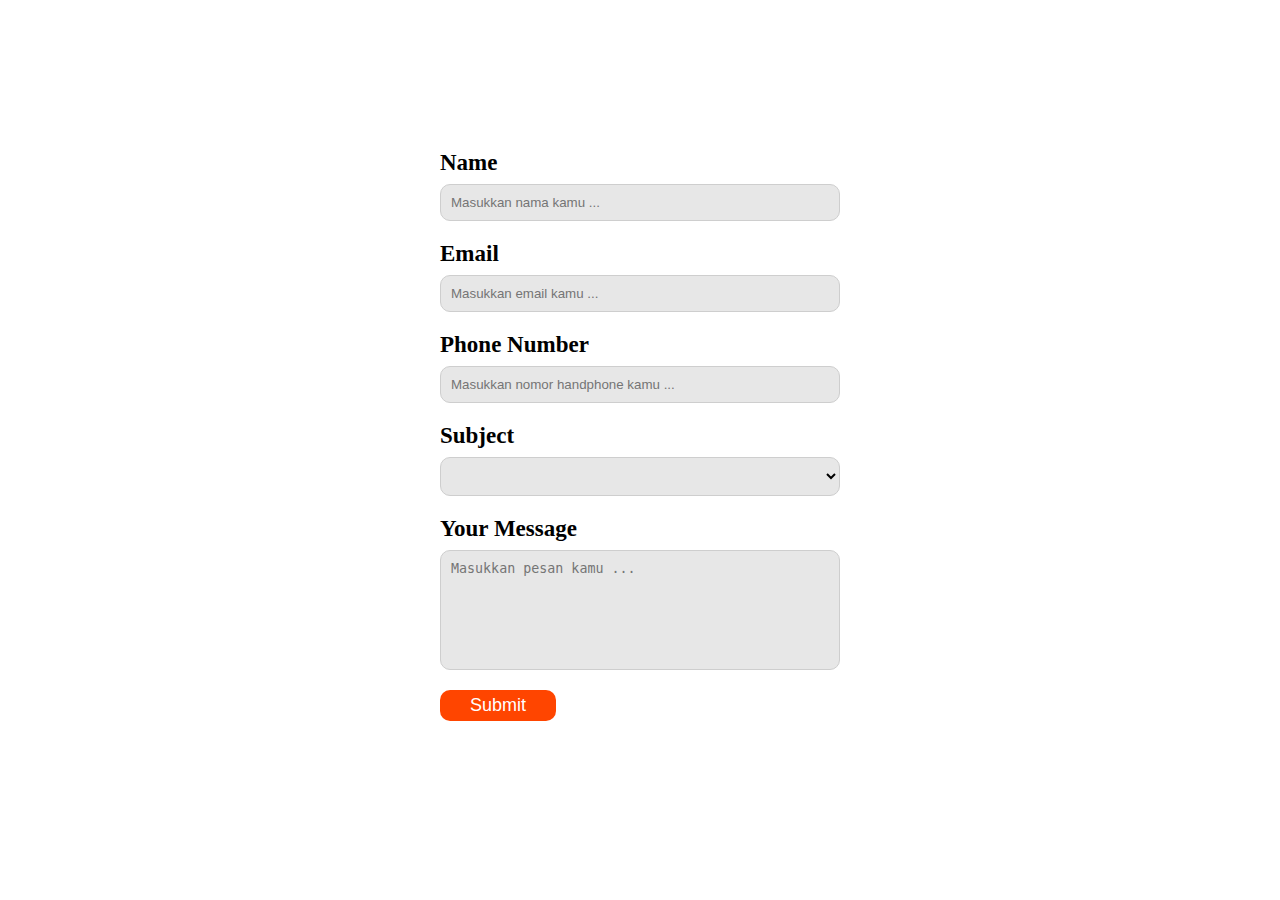
==== index.html @ f42b1547 "Day 2 - Creating Contact Form" ====
<html>

    <head>
        <title>Personal Web - Form</title>
        <link rel="icon" type="image/x-icon" href="assets/favicon.png">
    </head>

    <body>

        <form style="width: 400px; margin: auto; margin-top: 150px;">

            <div style="margin-bottom: 20px;">
                <label for="input-name" style="font-size: 23px; font-weight: 700;">Name</label>
                <input 
                    type="text" 
                    id="input-name" 
                    placeholder="Masukkan nama kamu ..."
                    style="
                        width: 100%; 
                        background-color: rgb(231, 231, 231); 
                        border-radius: 10px;
                        padding: 10px;
                        border: 1px solid rgb(206, 206, 206);
                        margin-top: 8px;
                    ">
            </div>

            <div style="margin-bottom: 20px;">
                <label for="input-email"  style="font-size: 23px; font-weight: 700;">Email</label>
                <input type="email" placeholder="Masukkan email kamu ..." id="input-email" style="
                width: 100%; 
                background-color: rgb(231, 231, 231); 
                border-radius: 10px;
                padding: 10px;
                border: 1px solid rgb(206, 206, 206);
                margin-top: 8px;
            ">
            </div>

            <div style="margin-bottom: 20px;">
                <label for="input-number"  style="font-size: 23px; font-weight: 700;">Phone Number</label>
                <input type="text" placeholder="Masukkan nomor handphone kamu ..." id="input-number" style="
                width: 100%; 
                background-color: rgb(231, 231, 231); 
                border-radius: 10px;
                padding: 10px;
                border: 1px solid rgb(206, 206, 206);
                margin-top: 8px;
            ">
            </div>

            <div style="margin-bottom: 20px;">
                <label for="select-subject" style="font-size: 23px; font-weight: 700;">Subject</label>
                <select id="select-subject" style="
                width: 100%; 
                background-color: rgb(231, 231, 231); 
                border-radius: 10px;
                padding: 10px;
                border: 1px solid rgb(206, 206, 206);
                margin-top: 8px;
            ">
                    <option hidden></option>
                    <option>I'm Hiring</option>
                    <option>Let's Collaboration</option>
                    <option>Let's Talk</option>
                </select>
            </div>

            <div style="margin-bottom: 20px;">
                <label for="input-message" style="font-size: 23px; font-weight: 700;">Your Message</label>
                <textarea placeholder="Masukkan pesan kamu ..." id="input-message" style="
                width: 100%; 
                background-color: rgb(231, 231, 231); 
                border-radius: 10px;
                padding: 10px;
                border: 1px solid rgb(206, 206, 206);
                margin-top: 8px;
                height: 120px;
                resize: none;
            "></textarea>
            </div>

            <button 
                type="submit"
                style="
                    padding: 5px 30px; 
                    background-color: orangered; 
                    border: none; 
                    border-radius: 10px;
                    color: white;
                    font-size: 18px;
                ">
                Submit
            </button>
            
        </form>

    </body>

</html>
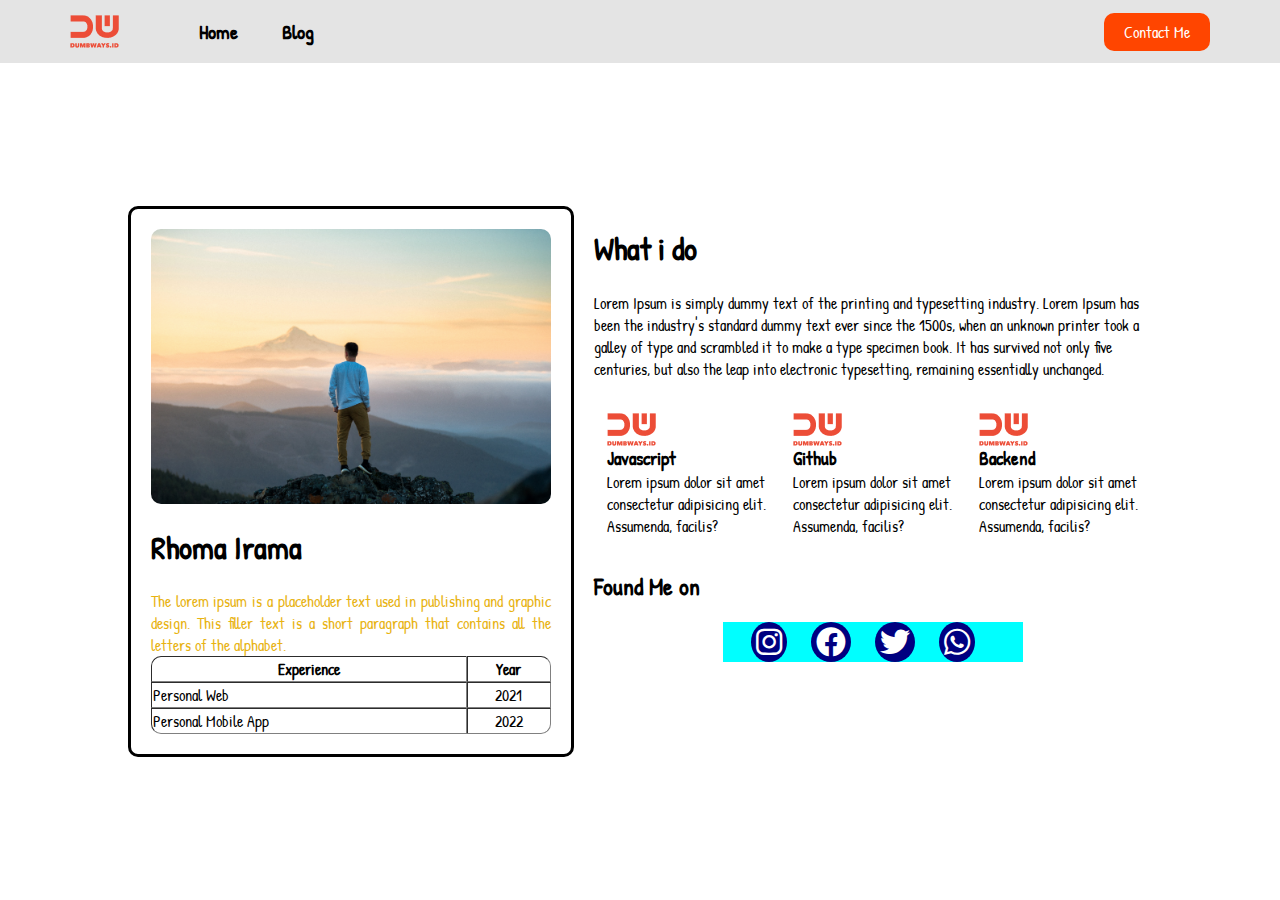
==== commit 19adc3ec: "day 3" ====
--- a/index.html
+++ b/index.html
@@ -1,100 +1,127 @@
 <html>
+<head>
+    <title>Personal Web</title>
+    <link rel="stylesheet" href="style.css">
+    <link rel="stylesheet" href="https://cdnjs.cloudflare.com/ajax/libs/font-awesome/6.0.0/css/all.min.css" integrity="sha512-9usAa10IRO0HhonpyAIVpjrylPvoDwiPUiKdWk5t3PyolY1cOd4DSE0Ga+ri4AuTroPR5aQvXU9xC6qOPnzFeg==" crossorigin="anonymous" referrerpolicy="no-referrer" />
+</head>
+<body>
 
-    <head>
-        <title>Personal Web - Form</title>
-        <link rel="icon" type="image/x-icon" href="assets/favicon.png">
-    </head>
+    <!-- NAVBAR -->
+    <nav>
+        <!-- Left -->
+        <div class="left-side">
+            <img src="assets/logo.png">
 
-    <body>
+            <ul>
+                <li><a href="index.html">Home</a></li>
+                <li><a href="/">Blog</a></li>
+            </ul>
+        </div>
 
-        <form style="width: 400px; margin: auto; margin-top: 150px;">
+        <!-- Right -->
+        <div class="right-side">
+            <a href="contact-me.html">Contact Me</a>
+        </div>
+    </nav>
+    <!-- AKHIR NAVBAR -->
 
-            <div style="margin-bottom: 20px;">
-                <label for="input-name" style="font-size: 23px; font-weight: 700;">Name</label>
-                <input 
-                    type="text" 
-                    id="input-name" 
-                    placeholder="Masukkan nama kamu ..."
-                    style="
-                        width: 100%; 
-                        background-color: rgb(231, 231, 231); 
-                        border-radius: 10px;
-                        padding: 10px;
-                        border: 1px solid rgb(206, 206, 206);
-                        margin-top: 8px;
-                    ">
+    <!-- CONTENT -->
+    <div class="container-main">
+
+        <div class="container-content">
+
+            <div class="left-side">
+                <div
+                style="
+                border: 3px solid black;
+                padding: 20px;
+                width: 400px;
+                border-radius: 10px;
+                "
+            >
+                <img src="assets/image.jpg" style="width: 100%; border-radius: 10px" />
+
+                <h1>Rhoma Irama</h1>
+
+                <p style="color: rgb(232, 179, 19); text-align: justify">
+                The lorem ipsum is a placeholder text used in publishing and graphic
+                design. This filler text is a short paragraph that contains all the
+                letters of the alphabet.
+                </p>
+
+                <table
+                border="1"
+                style="width: 100%; border-style: hidden; border-spacing: 0"
+                >
+                <tr>
+                    <th style="border-top-left-radius: 10px">Experience</th>
+                    <th style="border-top-right-radius: 10px">Year</th>
+                </tr>
+                <tr>
+                    <td>Personal Web</td>
+                    <td style="text-align: center">2021</td>
+                </tr>
+                <tr>
+                    <td style="border-bottom-left-radius: 10px">Personal Mobile App</td>
+                    <td style="text-align: center; border-bottom-right-radius: 10px">
+                    2022
+                    </td>
+                </tr>
+                </table>
+                </div>
             </div>
 
-            <div style="margin-bottom: 20px;">
-                <label for="input-email"  style="font-size: 23px; font-weight: 700;">Email</label>
-                <input type="email" placeholder="Masukkan email kamu ..." id="input-email" style="
-                width: 100%; 
-                background-color: rgb(231, 231, 231); 
-                border-radius: 10px;
-                padding: 10px;
-                border: 1px solid rgb(206, 206, 206);
-                margin-top: 8px;
-            ">
+            <div class="right-side">
+
+                <h1>What i do</h1>
+
+                <p>
+                    Lorem Ipsum is simply dummy text of the printing and typesetting industry. Lorem Ipsum has been the industry's standard dummy text ever since the 1500s, when an unknown printer took a galley of type and scrambled it to make a type specimen book. It has survived not only five centuries, but also the leap into electronic typesetting, remaining essentially unchanged.
+                </p>
+
+                <div class="container-skill">
+
+                    <div>
+                        <img src="assets/logo.png">
+
+                        <h3>Javascript</h3>
+
+                        <p>Lorem ipsum dolor sit amet consectetur adipisicing elit. Assumenda, facilis?</p>
+                    </div>
+                    <div>
+                        <img src="assets/logo.png">
+
+                        <h3>Github</h3>
+
+                        <p>Lorem ipsum dolor sit amet consectetur adipisicing elit. Assumenda, facilis?</p>
+                    </div>
+                    <div>
+                        <img src="assets/logo.png">
+
+                        <h3>Backend</h3>
+
+                        <p>Lorem ipsum dolor sit amet consectetur adipisicing elit. Assumenda, facilis?</p>
+                    </div>
+
+                </div>
+
+                <h2>Found Me on</h2>
+
+                <div class="sosial-media">
+                    <i class="fa-brands fa-instagram"></i>
+                    <i class="fa-brands fa-facebook"></i>
+                    <i class="fa-brands fa-twitter"></i>
+                    <i class="fa-brands fa-whatsapp"></i>
+                </div>
+
+
             </div>
 
-            <div style="margin-bottom: 20px;">
-                <label for="input-number"  style="font-size: 23px; font-weight: 700;">Phone Number</label>
-                <input type="text" placeholder="Masukkan nomor handphone kamu ..." id="input-number" style="
-                width: 100%; 
-                background-color: rgb(231, 231, 231); 
-                border-radius: 10px;
-                padding: 10px;
-                border: 1px solid rgb(206, 206, 206);
-                margin-top: 8px;
-            ">
-            </div>
+        </div>
 
-            <div style="margin-bottom: 20px;">
-                <label for="select-subject" style="font-size: 23px; font-weight: 700;">Subject</label>
-                <select id="select-subject" style="
-                width: 100%; 
-                background-color: rgb(231, 231, 231); 
-                border-radius: 10px;
-                padding: 10px;
-                border: 1px solid rgb(206, 206, 206);
-                margin-top: 8px;
-            ">
-                    <option hidden></option>
-                    <option>I'm Hiring</option>
-                    <option>Let's Collaboration</option>
-                    <option>Let's Talk</option>
-                </select>
-            </div>
+    </div>
+    <!-- AKHIR CONTENT -->
 
-            <div style="margin-bottom: 20px;">
-                <label for="input-message" style="font-size: 23px; font-weight: 700;">Your Message</label>
-                <textarea placeholder="Masukkan pesan kamu ..." id="input-message" style="
-                width: 100%; 
-                background-color: rgb(231, 231, 231); 
-                border-radius: 10px;
-                padding: 10px;
-                border: 1px solid rgb(206, 206, 206);
-                margin-top: 8px;
-                height: 120px;
-                resize: none;
-            "></textarea>
-            </div>
 
-            <button 
-                type="submit"
-                style="
-                    padding: 5px 30px; 
-                    background-color: orangered; 
-                    border: none; 
-                    border-radius: 10px;
-                    color: white;
-                    font-size: 18px;
-                ">
-                Submit
-            </button>
-            
-        </form>
-
-    </body>
-
+</body>
 </html>--- a/style.css
+++ b/style.css
@@ -0,0 +1,106 @@
+@import url('https://fonts.googleapis.com/css2?family=Patrick+Hand&display=swap');
+
+body {
+    margin: 0;
+    font-family: 'Patrick Hand', cursive;
+}
+
+nav ul {
+    list-style-type: none;
+}
+
+nav ul li {
+    display: inline;
+    margin-left: 40px;
+
+}
+
+nav ul li a {
+    color: #000;
+    text-decoration: none;
+    font-size: 20px;
+    font-weight: 600;
+}
+
+nav {
+    display: flex;
+    background-color: rgb(228, 228, 228);
+    height: 7vh;
+}
+
+nav div {
+    display: flex;
+    padding-left: 70px;
+    padding-right: 70px;
+    align-items: center;
+}
+
+nav .left-side {
+    flex: 50%;
+}
+
+nav .right-side {
+    flex: 50%;
+    justify-content: flex-end;
+    align-items:center;
+}
+
+nav .right-side a {
+    background-color: orangered;
+    color: #fff;
+    text-decoration: none;
+    padding: 8px 20px;
+    border-radius: 10px;
+}
+
+.container-main {
+    display: flex;
+    height: 93vh;
+    align-items: center;
+    justify-content: center;
+}
+
+.container-content {
+    display: flex;
+    width: 80%;
+}
+
+.container-content .left-side {
+    flex: 35%;
+}
+
+.container-content .right-side {
+    flex: 65%;
+    padding-left: 20px;
+}
+
+.container-content .right-side .container-skill {
+    display: flex;
+    margin-top: 20px;
+}
+
+.container-content .right-side .container-skill div {
+    padding: 10px;
+    margin: 3px;
+    flex: 1;
+}
+
+.container-content .right-side .container-skill h3,p {
+    margin: 0;
+}
+
+.container-content .right-side .sosial-media {
+    width: 300px;
+    background-color: aqua;
+    margin: auto;
+    text-align: center;
+}
+
+.container-content .right-side .sosial-media i {
+    font-size: 30px;
+    margin-right: 20px;
+    color: white;
+    background-color: navy;
+    padding: 5px;
+    border-radius: 50%;
+}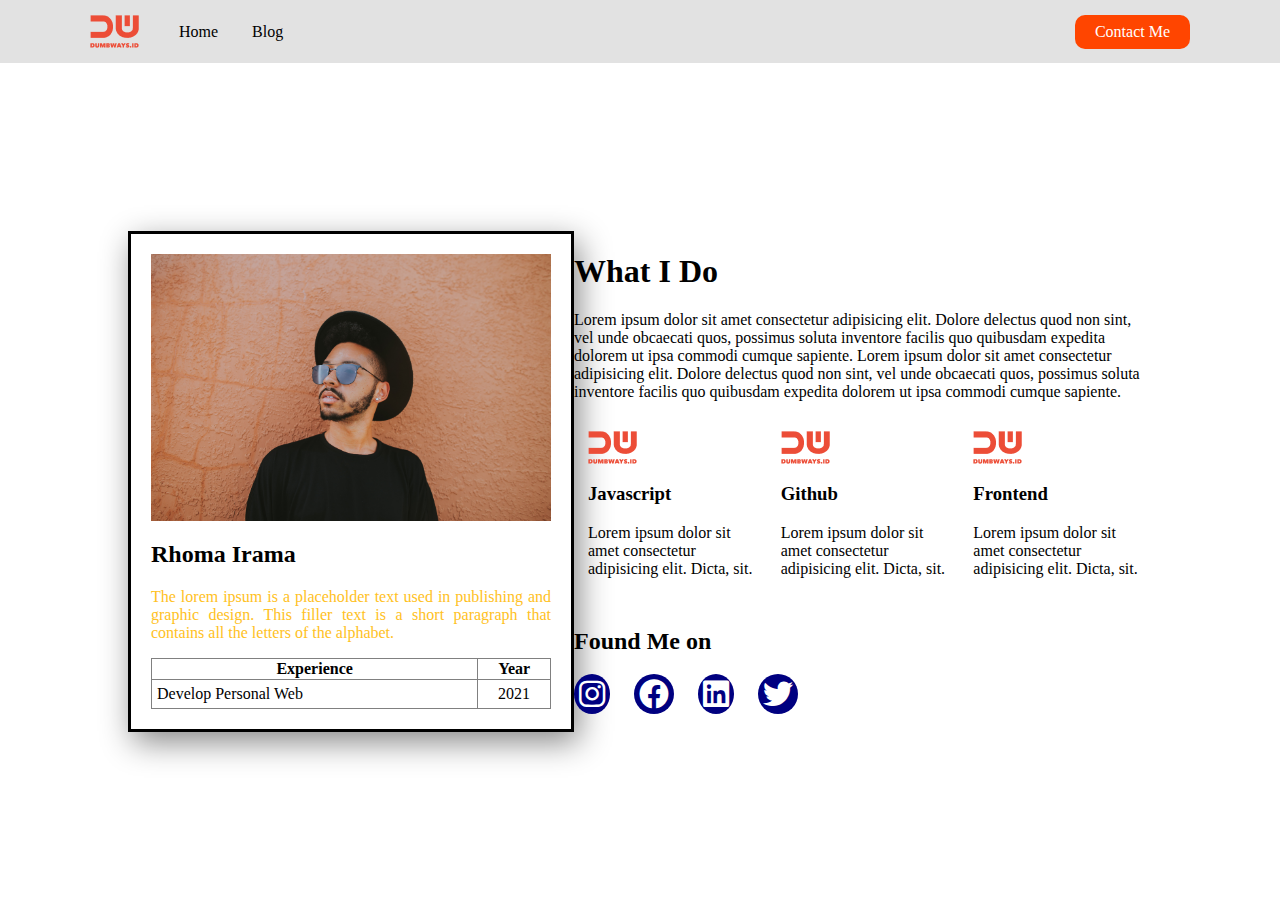
==== commit 28764394: "Day 3" ====
--- a/index.html
+++ b/index.html
@@ -1,127 +1,101 @@
 <html>
-<head>
-    <title>Personal Web</title>
-    <link rel="stylesheet" href="style.css">
-    <link rel="stylesheet" href="https://cdnjs.cloudflare.com/ajax/libs/font-awesome/6.0.0/css/all.min.css" integrity="sha512-9usAa10IRO0HhonpyAIVpjrylPvoDwiPUiKdWk5t3PyolY1cOd4DSE0Ga+ri4AuTroPR5aQvXU9xC6qOPnzFeg==" crossorigin="anonymous" referrerpolicy="no-referrer" />
-</head>
-<body>
+    <head>
+        <title>Personal Web</title>
+        <link rel="stylesheet" href="style.css">
+        <link rel="stylesheet" href="https://cdnjs.cloudflare.com/ajax/libs/font-awesome/6.0.0/css/all.min.css" integrity="sha512-9usAa10IRO0HhonpyAIVpjrylPvoDwiPUiKdWk5t3PyolY1cOd4DSE0Ga+ri4AuTroPR5aQvXU9xC6qOPnzFeg==" crossorigin="anonymous" referrerpolicy="no-referrer" />
+    </head>
+    <body>
 
-    <!-- NAVBAR -->
-    <nav>
-        <!-- Left -->
-        <div class="left-side">
-            <img src="assets/logo.png">
-
-            <ul>
-                <li><a href="index.html">Home</a></li>
-                <li><a href="/">Blog</a></li>
-            </ul>
-        </div>
-
-        <!-- Right -->
-        <div class="right-side">
-            <a href="contact-me.html">Contact Me</a>
-        </div>
-    </nav>
-    <!-- AKHIR NAVBAR -->
-
-    <!-- CONTENT -->
-    <div class="container-main">
-
-        <div class="container-content">
+        <nav>
 
             <div class="left-side">
-                <div
-                style="
-                border: 3px solid black;
-                padding: 20px;
-                width: 400px;
-                border-radius: 10px;
-                "
-            >
-                <img src="assets/image.jpg" style="width: 100%; border-radius: 10px" />
+                <img src="assets/logo.png">
 
-                <h1>Rhoma Irama</h1>
+                <ul>
+                    <li><a href="index.html">Home</a></li>
+                    <li><a href="#">Blog</a></li>
+                </ul>
+            </div>
 
-                <p style="color: rgb(232, 179, 19); text-align: justify">
-                The lorem ipsum is a placeholder text used in publishing and graphic
-                design. This filler text is a short paragraph that contains all the
-                letters of the alphabet.
-                </p>
+            <div class="right-side">
+                <a href="contact.html">Contact Me</a>
+            </div>
 
-                <table
-                border="1"
-                style="width: 100%; border-style: hidden; border-spacing: 0"
-                >
-                <tr>
-                    <th style="border-top-left-radius: 10px">Experience</th>
-                    <th style="border-top-right-radius: 10px">Year</th>
-                </tr>
-                <tr>
-                    <td>Personal Web</td>
-                    <td style="text-align: center">2021</td>
-                </tr>
-                <tr>
-                    <td style="border-bottom-left-radius: 10px">Personal Mobile App</td>
-                    <td style="text-align: center; border-bottom-right-radius: 10px">
-                    2022
-                    </td>
-                </tr>
-                </table>
+        </nav>
+
+        <div class="container-main">
+
+            <div class="container-content">
+                <div class="left-side">
+                    <div style="
+                    border: black 3px solid; 
+                    padding: 20px; 
+                    width: 400px; 
+                    box-shadow: 5px 10px 30px #888888;">
+
+                    <img src="assets/image.jpg" style="width: 100%;" />
+                    
+                    <h2>Rhoma Irama</h2>
+
+                    <p style="color: rgb(255, 193, 35); text-align: justify">
+                    The lorem ipsum is a placeholder text used in publishing and graphic design. This filler text is a short paragraph that contains all the letters of the alphabet.
+                    </p>
+
+                    <table border="1" style="width: 100%; border-collapse: collapse;">
+                        <tr>
+                            <th>Experience</th>
+                            <th>Year</th>
+                        </tr>
+                        <tr>
+                            <td style="padding: 5px;">Develop Personal Web</td>
+                            <td style="text-align: center;">2021</td>
+                        </tr>
+                    </table>
+
+                    </div>
+                </div>
+                <div class="right-side">
+
+                    <h1>What I Do</h1>
+
+                    <p>
+                        Lorem ipsum dolor sit amet consectetur adipisicing elit. Dolore delectus quod non sint, vel unde obcaecati quos, possimus soluta inventore facilis quo quibusdam expedita dolorem ut ipsa commodi cumque sapiente.
+                        Lorem ipsum dolor sit amet consectetur adipisicing elit. Dolore delectus quod non sint, vel unde obcaecati quos, possimus soluta inventore facilis quo quibusdam expedita dolorem ut ipsa commodi cumque sapiente.
+                    </p>
+
+
+                    <div class="container-skill">
+                        <div>
+                            <img src="assets/logo.png" alt="">
+                            <h3>Javascript</h3>
+                            <p>Lorem ipsum dolor sit amet consectetur adipisicing elit. Dicta, sit.</p>
+                        </div>
+                        <div>
+                            <img src="assets/logo.png" alt="">
+                            <h3>Github</h3>
+                            <p>Lorem ipsum dolor sit amet consectetur adipisicing elit. Dicta, sit.</p>
+                        </div>
+                        <div>
+                            <img src="assets/logo.png" alt="">
+                            <h3>Frontend</h3>
+                            <p>Lorem ipsum dolor sit amet consectetur adipisicing elit. Dicta, sit.</p>
+                        </div>
+                    </div>
+
+                    <h2>Found Me on</h2>
+
+                    <div class="social-media">
+                        <i class="fa-brands fa-instagram"></i>
+                        <i class="fa-brands fa-facebook"></i>
+                        <i class="fa-brands fa-linkedin"></i>
+                        <i class="fa-brands fa-twitter"></i>
+                    </div>
+
                 </div>
             </div>
 
-            <div class="right-side">
-
-                <h1>What i do</h1>
-
-                <p>
-                    Lorem Ipsum is simply dummy text of the printing and typesetting industry. Lorem Ipsum has been the industry's standard dummy text ever since the 1500s, when an unknown printer took a galley of type and scrambled it to make a type specimen book. It has survived not only five centuries, but also the leap into electronic typesetting, remaining essentially unchanged.
-                </p>
-
-                <div class="container-skill">
-
-                    <div>
-                        <img src="assets/logo.png">
-
-                        <h3>Javascript</h3>
-
-                        <p>Lorem ipsum dolor sit amet consectetur adipisicing elit. Assumenda, facilis?</p>
-                    </div>
-                    <div>
-                        <img src="assets/logo.png">
-
-                        <h3>Github</h3>
-
-                        <p>Lorem ipsum dolor sit amet consectetur adipisicing elit. Assumenda, facilis?</p>
-                    </div>
-                    <div>
-                        <img src="assets/logo.png">
-
-                        <h3>Backend</h3>
-
-                        <p>Lorem ipsum dolor sit amet consectetur adipisicing elit. Assumenda, facilis?</p>
-                    </div>
-
-                </div>
-
-                <h2>Found Me on</h2>
-
-                <div class="sosial-media">
-                    <i class="fa-brands fa-instagram"></i>
-                    <i class="fa-brands fa-facebook"></i>
-                    <i class="fa-brands fa-twitter"></i>
-                    <i class="fa-brands fa-whatsapp"></i>
-                </div>
-
-
-            </div>
 
         </div>
-
-    </div>
-    <!-- AKHIR CONTENT -->
-
-
-</body>
+        
+    </body>
 </html>--- a/style.css
+++ b/style.css
@@ -1,8 +1,5 @@
-@import url('https://fonts.googleapis.com/css2?family=Patrick+Hand&display=swap');
-
 body {
     margin: 0;
-    font-family: 'Patrick Hand', cursive;
 }
 
 nav ul {
@@ -11,43 +8,40 @@
 
 nav ul li {
     display: inline;
-    margin-left: 40px;
-
+    margin-right: 30px;
 }
 
 nav ul li a {
-    color: #000;
+    color: black;
     text-decoration: none;
-    font-size: 20px;
-    font-weight: 600;
 }
 
 nav {
     display: flex;
-    background-color: rgb(228, 228, 228);
+    background-color: rgb(226, 226, 226);
+    padding-left: 90px;
+    padding-right: 90px;
     height: 7vh;
 }
 
 nav div {
     display: flex;
-    padding-left: 70px;
-    padding-right: 70px;
-    align-items: center;
 }
 
 nav .left-side {
     flex: 50%;
+    align-items: center;
 }
 
 nav .right-side {
     flex: 50%;
-    justify-content: flex-end;
-    align-items:center;
+    justify-content: flex-end; 
+    align-items: center;
 }
 
 nav .right-side a {
     background-color: orangered;
-    color: #fff;
+    color: white;
     text-decoration: none;
     padding: 8px 20px;
     border-radius: 10px;
@@ -61,46 +55,33 @@
 }
 
 .container-content {
+    width: 80%;
     display: flex;
-    width: 80%;
 }
 
 .container-content .left-side {
-    flex: 35%;
+    flex: 40%;
 }
 
 .container-content .right-side {
-    flex: 65%;
-    padding-left: 20px;
+    flex: 60%;
 }
 
-.container-content .right-side .container-skill {
+.container-skill {
     display: flex;
-    margin-top: 20px;
 }
 
-.container-content .right-side .container-skill div {
+.container-skill div {
     padding: 10px;
-    margin: 3px;
+    margin: 4px;
     flex: 1;
 }
 
-.container-content .right-side .container-skill h3,p {
-    margin: 0;
-}
-
-.container-content .right-side .sosial-media {
-    width: 300px;
-    background-color: aqua;
-    margin: auto;
-    text-align: center;
-}
-
-.container-content .right-side .sosial-media i {
+.social-media i {
     font-size: 30px;
     margin-right: 20px;
+    background-color: navy;
     color: white;
-    background-color: navy;
-    padding: 5px;
     border-radius: 50%;
+   padding: 5px;
 }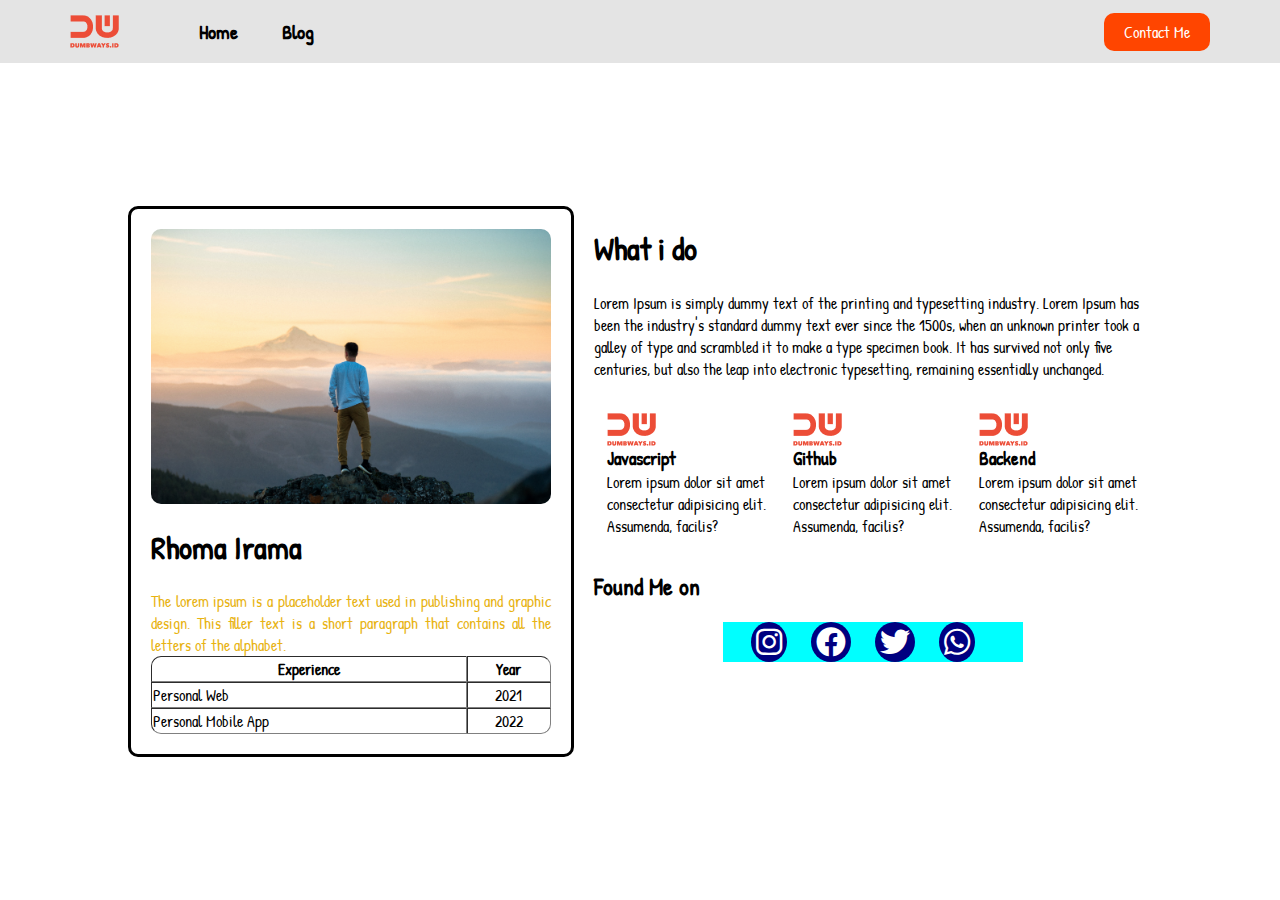
==== commit ab54d83d: "Day 4" ====
--- a/index.html
+++ b/index.html
@@ -1,101 +1,127 @@
 <html>
-    <head>
-        <title>Personal Web</title>
-        <link rel="stylesheet" href="style.css">
-        <link rel="stylesheet" href="https://cdnjs.cloudflare.com/ajax/libs/font-awesome/6.0.0/css/all.min.css" integrity="sha512-9usAa10IRO0HhonpyAIVpjrylPvoDwiPUiKdWk5t3PyolY1cOd4DSE0Ga+ri4AuTroPR5aQvXU9xC6qOPnzFeg==" crossorigin="anonymous" referrerpolicy="no-referrer" />
-    </head>
-    <body>
+<head>
+    <title>Personal Web</title>
+    <link rel="stylesheet" href="style.css">
+    <link rel="stylesheet" href="https://cdnjs.cloudflare.com/ajax/libs/font-awesome/6.0.0/css/all.min.css" integrity="sha512-9usAa10IRO0HhonpyAIVpjrylPvoDwiPUiKdWk5t3PyolY1cOd4DSE0Ga+ri4AuTroPR5aQvXU9xC6qOPnzFeg==" crossorigin="anonymous" referrerpolicy="no-referrer" />
+</head>
+<body>
 
-        <nav>
+    <!-- NAVBAR -->
+    <nav>
+        <!-- Left -->
+        <div class="left-side">
+            <img src="assets/logo.png">
+
+            <ul>
+                <li><a href="index.html">Home</a></li>
+                <li><a href="/">Blog</a></li>
+            </ul>
+        </div>
+
+        <!-- Right -->
+        <div class="right-side">
+            <a href="contact-me.html">Contact Me</a>
+        </div>
+    </nav>
+    <!-- AKHIR NAVBAR -->
+
+    <!-- CONTENT -->
+    <div class="container-main">
+
+        <div class="container-content">
 
             <div class="left-side">
-                <img src="assets/logo.png">
+                <div
+                style="
+                border: 3px solid black;
+                padding: 20px;
+                width: 400px;
+                border-radius: 10px;
+                "
+            >
+                <img src="assets/image.jpg" style="width: 100%; border-radius: 10px" />
 
-                <ul>
-                    <li><a href="index.html">Home</a></li>
-                    <li><a href="#">Blog</a></li>
-                </ul>
+                <h1>Rhoma Irama</h1>
+
+                <p style="color: rgb(232, 179, 19); text-align: justify">
+                The lorem ipsum is a placeholder text used in publishing and graphic
+                design. This filler text is a short paragraph that contains all the
+                letters of the alphabet.
+                </p>
+
+                <table
+                border="1"
+                style="width: 100%; border-style: hidden; border-spacing: 0"
+                >
+                <tr>
+                    <th style="border-top-left-radius: 10px">Experience</th>
+                    <th style="border-top-right-radius: 10px">Year</th>
+                </tr>
+                <tr>
+                    <td>Personal Web</td>
+                    <td style="text-align: center">2021</td>
+                </tr>
+                <tr>
+                    <td style="border-bottom-left-radius: 10px">Personal Mobile App</td>
+                    <td style="text-align: center; border-bottom-right-radius: 10px">
+                    2022
+                    </td>
+                </tr>
+                </table>
+                </div>
             </div>
 
             <div class="right-side">
-                <a href="contact.html">Contact Me</a>
-            </div>
 
-        </nav>
+                <h1>What i do</h1>
 
-        <div class="container-main">
+                <p>
+                    Lorem Ipsum is simply dummy text of the printing and typesetting industry. Lorem Ipsum has been the industry's standard dummy text ever since the 1500s, when an unknown printer took a galley of type and scrambled it to make a type specimen book. It has survived not only five centuries, but also the leap into electronic typesetting, remaining essentially unchanged.
+                </p>
 
-            <div class="container-content">
-                <div class="left-side">
-                    <div style="
-                    border: black 3px solid; 
-                    padding: 20px; 
-                    width: 400px; 
-                    box-shadow: 5px 10px 30px #888888;">
+                <div class="container-skill">
 
-                    <img src="assets/image.jpg" style="width: 100%;" />
-                    
-                    <h2>Rhoma Irama</h2>
+                    <div>
+                        <img src="assets/logo.png">
 
-                    <p style="color: rgb(255, 193, 35); text-align: justify">
-                    The lorem ipsum is a placeholder text used in publishing and graphic design. This filler text is a short paragraph that contains all the letters of the alphabet.
-                    </p>
+                        <h3>Javascript</h3>
 
-                    <table border="1" style="width: 100%; border-collapse: collapse;">
-                        <tr>
-                            <th>Experience</th>
-                            <th>Year</th>
-                        </tr>
-                        <tr>
-                            <td style="padding: 5px;">Develop Personal Web</td>
-                            <td style="text-align: center;">2021</td>
-                        </tr>
-                    </table>
+                        <p>Lorem ipsum dolor sit amet consectetur adipisicing elit. Assumenda, facilis?</p>
+                    </div>
+                    <div>
+                        <img src="assets/logo.png">
 
+                        <h3>Github</h3>
+
+                        <p>Lorem ipsum dolor sit amet consectetur adipisicing elit. Assumenda, facilis?</p>
                     </div>
-                </div>
-                <div class="right-side">
+                    <div>
+                        <img src="assets/logo.png">
 
-                    <h1>What I Do</h1>
+                        <h3>Backend</h3>
 
-                    <p>
-                        Lorem ipsum dolor sit amet consectetur adipisicing elit. Dolore delectus quod non sint, vel unde obcaecati quos, possimus soluta inventore facilis quo quibusdam expedita dolorem ut ipsa commodi cumque sapiente.
-                        Lorem ipsum dolor sit amet consectetur adipisicing elit. Dolore delectus quod non sint, vel unde obcaecati quos, possimus soluta inventore facilis quo quibusdam expedita dolorem ut ipsa commodi cumque sapiente.
-                    </p>
-
-
-                    <div class="container-skill">
-                        <div>
-                            <img src="assets/logo.png" alt="">
-                            <h3>Javascript</h3>
-                            <p>Lorem ipsum dolor sit amet consectetur adipisicing elit. Dicta, sit.</p>
-                        </div>
-                        <div>
-                            <img src="assets/logo.png" alt="">
-                            <h3>Github</h3>
-                            <p>Lorem ipsum dolor sit amet consectetur adipisicing elit. Dicta, sit.</p>
-                        </div>
-                        <div>
-                            <img src="assets/logo.png" alt="">
-                            <h3>Frontend</h3>
-                            <p>Lorem ipsum dolor sit amet consectetur adipisicing elit. Dicta, sit.</p>
-                        </div>
-                    </div>
-
-                    <h2>Found Me on</h2>
-
-                    <div class="social-media">
-                        <i class="fa-brands fa-instagram"></i>
-                        <i class="fa-brands fa-facebook"></i>
-                        <i class="fa-brands fa-linkedin"></i>
-                        <i class="fa-brands fa-twitter"></i>
+                        <p>Lorem ipsum dolor sit amet consectetur adipisicing elit. Assumenda, facilis?</p>
                     </div>
 
                 </div>
+
+                <h2>Found Me on</h2>
+
+                <div class="sosial-media">
+                    <i class="fa-brands fa-instagram"></i>
+                    <i class="fa-brands fa-facebook"></i>
+                    <i class="fa-brands fa-twitter"></i>
+                    <i class="fa-brands fa-whatsapp"></i>
+                </div>
+
+
             </div>
 
+        </div>
 
-        </div>
-        
-    </body>
+    </div>
+    <!-- AKHIR CONTENT -->
+
+
+</body>
 </html>--- a/style.css
+++ b/style.css
@@ -1,5 +1,8 @@
+@import url('https://fonts.googleapis.com/css2?family=Patrick+Hand&display=swap');
+
 body {
     margin: 0;
+    font-family: 'Patrick Hand', cursive;
 }
 
 nav ul {
@@ -8,40 +11,43 @@
 
 nav ul li {
     display: inline;
-    margin-right: 30px;
+    margin-left: 40px;
+
 }
 
 nav ul li a {
-    color: black;
+    color: #000;
     text-decoration: none;
+    font-size: 20px;
+    font-weight: 600;
 }
 
 nav {
     display: flex;
-    background-color: rgb(226, 226, 226);
-    padding-left: 90px;
-    padding-right: 90px;
+    background-color: rgb(228, 228, 228);
     height: 7vh;
 }
 
 nav div {
     display: flex;
+    padding-left: 70px;
+    padding-right: 70px;
+    align-items: center;
 }
 
 nav .left-side {
     flex: 50%;
-    align-items: center;
 }
 
 nav .right-side {
     flex: 50%;
-    justify-content: flex-end; 
-    align-items: center;
+    justify-content: flex-end;
+    align-items:center;
 }
 
 nav .right-side a {
     background-color: orangered;
-    color: white;
+    color: #fff;
     text-decoration: none;
     padding: 8px 20px;
     border-radius: 10px;
@@ -55,33 +61,50 @@
 }
 
 .container-content {
+    display: flex;
     width: 80%;
-    display: flex;
 }
 
 .container-content .left-side {
-    flex: 40%;
+    flex: 35%;
 }
 
 .container-content .right-side {
-    flex: 60%;
+    flex: 65%;
+    padding-left: 20px;
 }
 
-.container-skill {
+.container-content .right-side .container-skill {
     display: flex;
+    margin-top: 20px;
 }
 
-.container-skill div {
+.container-content .right-side .container-skill div {
     padding: 10px;
-    margin: 4px;
+    margin: 3px;
     flex: 1;
 }
 
-.social-media i {
+.container-content .right-side .container-skill h3,p {
+    margin: 0;
+}
+
+.container-content .right-side .sosial-media {
+    width: 300px;
+    background-color: aqua;
+    margin: auto;
+    text-align: center;
+}
+
+.container-content .right-side .sosial-media i {
     font-size: 30px;
     margin-right: 20px;
+    color: white;
     background-color: navy;
-    color: white;
+    padding: 5px;
     border-radius: 50%;
-   padding: 5px;
+}
+
+#input-email {
+    border: 5px solid gold;
 }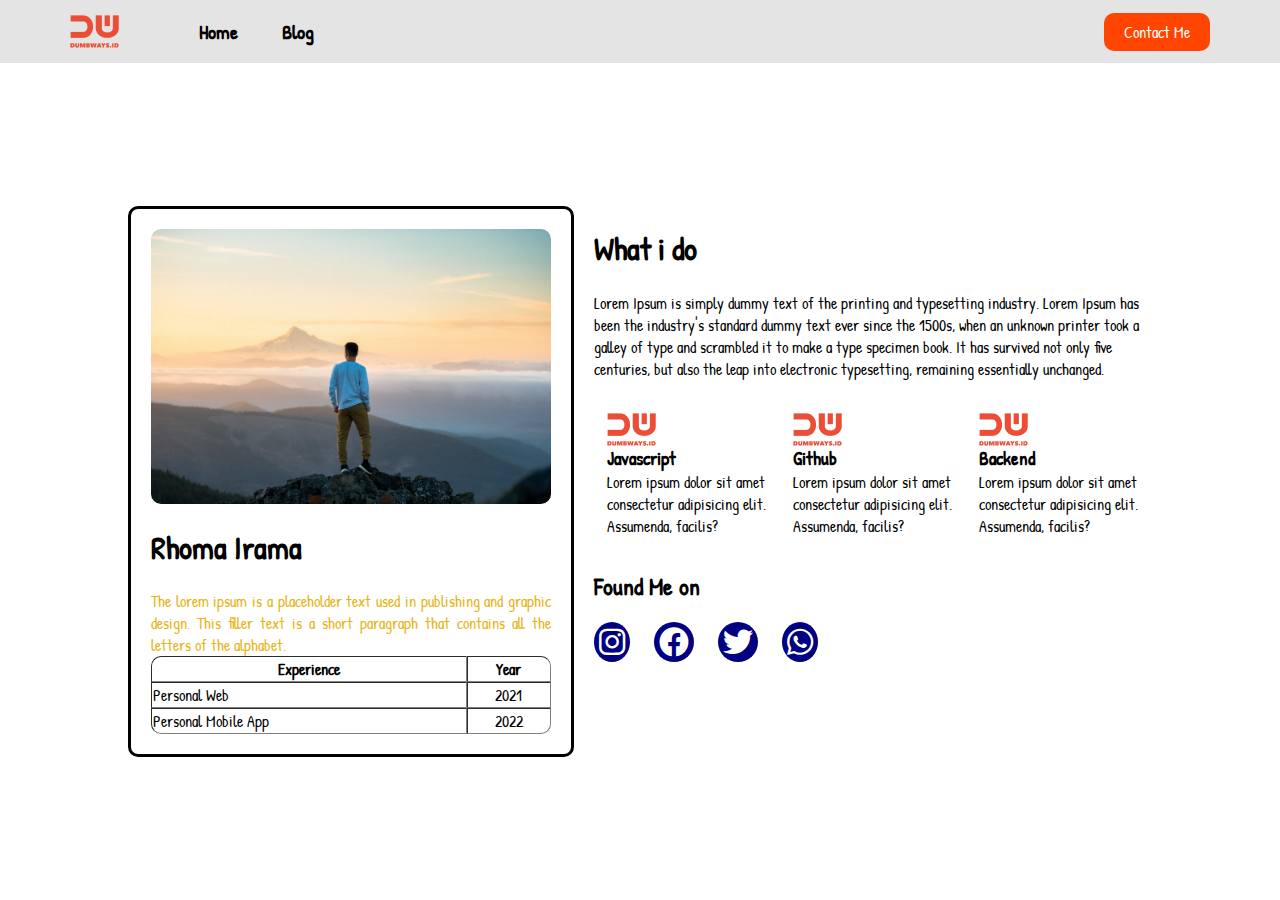
==== commit 41242627: "Day 5" ====
--- a/index.html
+++ b/index.html
@@ -14,7 +14,7 @@
 
             <ul>
                 <li><a href="index.html">Home</a></li>
-                <li><a href="/">Blog</a></li>
+                <li><a href="blog.html">Blog</a></li>
             </ul>
         </div>
 
--- a/style.css
+++ b/style.css
@@ -89,12 +89,6 @@
     margin: 0;
 }
 
-.container-content .right-side .sosial-media {
-    width: 300px;
-    background-color: aqua;
-    margin: auto;
-    text-align: center;
-}
 
 .container-content .right-side .sosial-media i {
     font-size: 30px;
@@ -107,4 +101,204 @@
 
 #input-email {
     border: 5px solid gold;
-}+}
+
+/* BLOG STYLE */
+.blog-form {
+padding: 50px 0;
+display: flex;
+justify-content: center;
+}
+
+.blog-form .form-container {
+width: 500px;
+}
+
+.blog-form .form-container h1 {
+text-align: center;
+margin-bottom: 40px;
+}
+
+.blog-form form label {
+font-size: 20px;
+font-weight: 400;
+}
+
+.blog-form form input,
+textarea,
+select {
+width: 100%;
+font-size: 20px;
+font-weight: 400;
+padding: 8px;
+margin-top: 5px;
+margin-bottom: 20px;
+background: #f4f3f3;
+border: 1px solid #c4c4c4;
+border-radius: 8px;
+}
+
+.blog-form form textarea {
+height: 250px;
+}
+
+.blog-form form .input-blog-image-group {
+font-size: 20px;
+font-weight: 400;
+padding: 8px;
+margin-top: 5px;
+margin-bottom: 20px;
+background: #f4f3f3;
+border: 1px solid #c4c4c4;
+border-radius: 8px;
+cursor: pointer;
+}
+
+.blog-form form .input-blog-image-group label p {
+font-size: 15px;
+}
+
+.blog-form form .input-blog-image-group label {
+cursor: pointer;
+display: flex;
+align-items: center;
+justify-content: space-between;
+}
+
+.blog-form form .button-group {
+text-align: right;
+}
+
+.blog-form form button {
+margin-top: 50px;
+padding: 8px 20px;
+font-size: 17px;
+background: #ec4d37;
+border-radius: 8px;
+border: none;
+color: #fff;
+cursor: pointer;
+}
+
+.blog hr {
+border: 1px solid #dbdbdb;
+width: 80%;
+margin-right: auto;
+margin-left: auto;
+}
+
+/* Blog list */
+.blog .blog-list {
+margin-top: 80px;
+margin-bottom: 80px;
+display: flex;
+align-items: center;
+flex-direction: column;
+}
+
+.blog .blog-list .blog-list-item {
+width: 80%;
+padding: 15px;
+margin-bottom: 20px;
+border: 2px solid #dbdbdb;
+border-radius: 8px;
+display: flex;
+}
+
+.blog .blog-list .blog-list-item .blog-image {
+flex: 1;
+}
+
+.blog .blog-list .blog-list-item .blog-image img {
+width: 100%;
+height: 300px;
+object-fit: cover;
+}
+
+.blog .blog-list .blog-list-item .blog-content {
+padding-left: 20px;
+flex: 2;
+}
+
+.blog .blog-list .btn-group {
+text-align: right;
+margin-bottom: 20px;
+}
+
+.blog .blog-list .btn-group .btn-edit {
+padding: 5px 10px;
+border: 0;
+border-radius: 4px;
+background: #dbdbdb;
+text-decoration: none;
+color: black;
+}
+
+.blog .blog-list .btn-group .btn-post {
+padding: 5px 10px;
+border: 0;
+border-radius: 4px;
+background: #ec4d37;
+color: #fff;
+text-decoration: none;
+color: white;
+}
+
+.blog .blog-list h1 a {
+text-decoration: none;
+color: #000000;
+}
+
+.blog .blog-list .detail-blog-content {
+font-weight: 300;
+font-size: 12px;
+line-height: 20px;
+}
+
+.blog .blog-list .blog-list-item p {
+margin-top: 20px;
+font-weight: normal;
+font-size: 14px;
+line-height: 20px;
+text-align: justify;
+}
+
+/* Blog Detail */
+.blog-detail {
+display: flex;
+justify-content: center;
+}
+
+.blog-detail-container {
+width: 80%;
+margin: 40px 0;
+}
+
+.blog-detail-container img {
+width: 100%;
+}
+
+.blog-detail-container h1 {
+font-style: normal;
+font-weight: 800;
+font-size: 44px;
+line-height: 120%;
+margin-bottom: 15px;
+}
+
+.blog-detail-container .author {
+font-weight: 100;
+font-size: 20px;
+line-height: 120%;
+margin-bottom: 20px;
+}
+
+.blog-detail-container p {
+margin-top: 40px;
+font-style: normal;
+font-weight: normal;
+font-size: 24px;
+line-height: 140%;
+text-align: justify;
+}
+  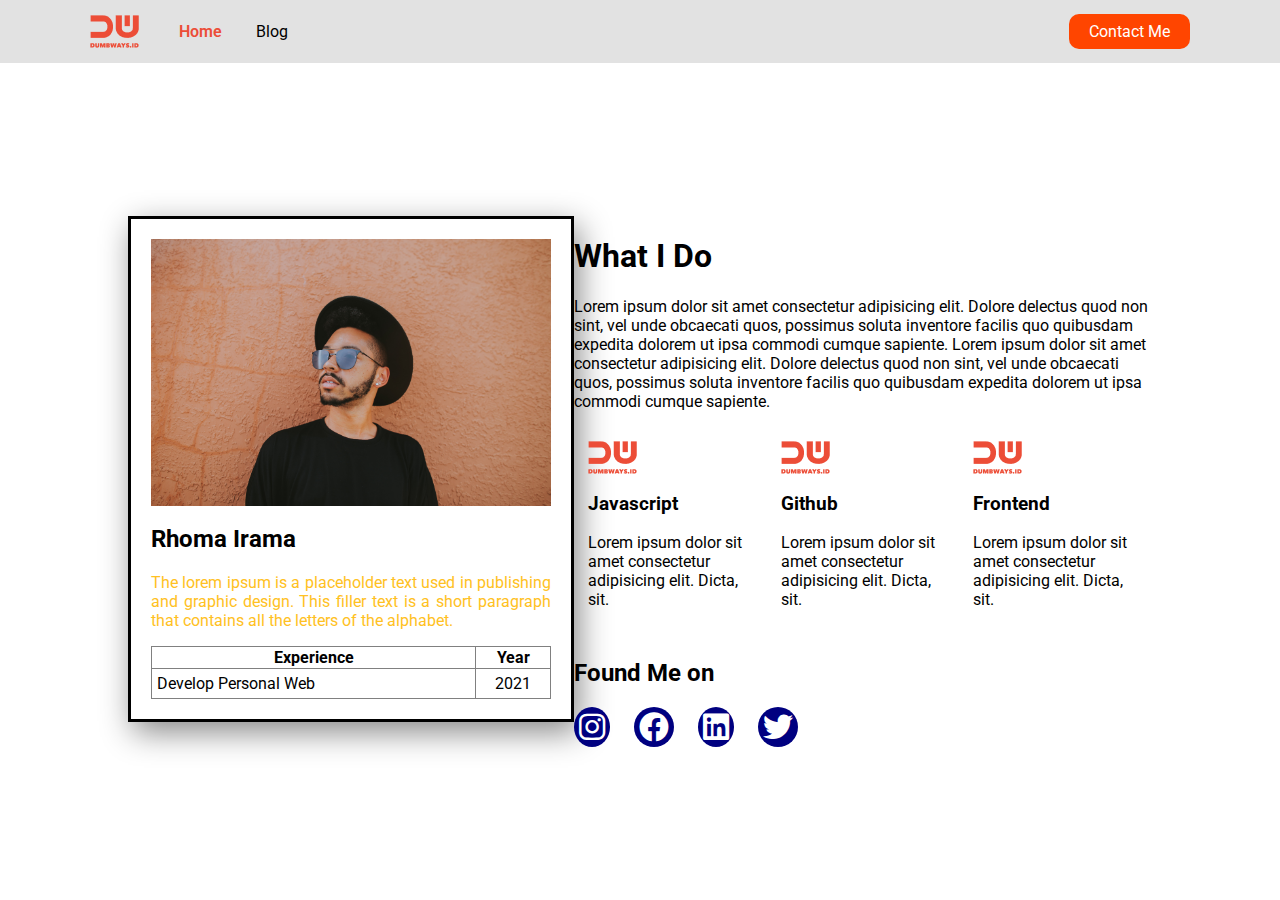
==== commit 7d05505d: "Day 5" ====
--- a/index.html
+++ b/index.html
@@ -1,127 +1,101 @@
 <html>
-<head>
-    <title>Personal Web</title>
-    <link rel="stylesheet" href="style.css">
-    <link rel="stylesheet" href="https://cdnjs.cloudflare.com/ajax/libs/font-awesome/6.0.0/css/all.min.css" integrity="sha512-9usAa10IRO0HhonpyAIVpjrylPvoDwiPUiKdWk5t3PyolY1cOd4DSE0Ga+ri4AuTroPR5aQvXU9xC6qOPnzFeg==" crossorigin="anonymous" referrerpolicy="no-referrer" />
-</head>
-<body>
+    <head>
+        <title>Personal Web</title>
+        <link rel="stylesheet" href="style.css">
+        <link rel="stylesheet" href="https://cdnjs.cloudflare.com/ajax/libs/font-awesome/6.0.0/css/all.min.css" integrity="sha512-9usAa10IRO0HhonpyAIVpjrylPvoDwiPUiKdWk5t3PyolY1cOd4DSE0Ga+ri4AuTroPR5aQvXU9xC6qOPnzFeg==" crossorigin="anonymous" referrerpolicy="no-referrer" />
+    </head>
+    <body>
 
-    <!-- NAVBAR -->
-    <nav>
-        <!-- Left -->
-        <div class="left-side">
-            <img src="assets/logo.png">
-
-            <ul>
-                <li><a href="index.html">Home</a></li>
-                <li><a href="blog.html">Blog</a></li>
-            </ul>
-        </div>
-
-        <!-- Right -->
-        <div class="right-side">
-            <a href="contact-me.html">Contact Me</a>
-        </div>
-    </nav>
-    <!-- AKHIR NAVBAR -->
-
-    <!-- CONTENT -->
-    <div class="container-main">
-
-        <div class="container-content">
+        <nav>
 
             <div class="left-side">
-                <div
-                style="
-                border: 3px solid black;
-                padding: 20px;
-                width: 400px;
-                border-radius: 10px;
-                "
-            >
-                <img src="assets/image.jpg" style="width: 100%; border-radius: 10px" />
+                <img src="assets/logo.png">
 
-                <h1>Rhoma Irama</h1>
+                <ul>
+                    <li><a href="index.html" class="nav-active">Home</a></li>
+                    <li><a href="blog.html">Blog</a></li>
+                </ul>
+            </div>
 
-                <p style="color: rgb(232, 179, 19); text-align: justify">
-                The lorem ipsum is a placeholder text used in publishing and graphic
-                design. This filler text is a short paragraph that contains all the
-                letters of the alphabet.
-                </p>
+            <div class="right-side">
+                <a href="contact.html">Contact Me</a>
+            </div>
 
-                <table
-                border="1"
-                style="width: 100%; border-style: hidden; border-spacing: 0"
-                >
-                <tr>
-                    <th style="border-top-left-radius: 10px">Experience</th>
-                    <th style="border-top-right-radius: 10px">Year</th>
-                </tr>
-                <tr>
-                    <td>Personal Web</td>
-                    <td style="text-align: center">2021</td>
-                </tr>
-                <tr>
-                    <td style="border-bottom-left-radius: 10px">Personal Mobile App</td>
-                    <td style="text-align: center; border-bottom-right-radius: 10px">
-                    2022
-                    </td>
-                </tr>
-                </table>
+        </nav>
+
+        <div class="container-main">
+
+            <div class="container-content">
+                <div class="left-side">
+                    <div style="
+                    border: black 3px solid; 
+                    padding: 20px; 
+                    width: 400px; 
+                    box-shadow: 5px 10px 30px #888888;">
+
+                    <img src="assets/image.jpg" style="width: 100%;" />
+                    
+                    <h2>Rhoma Irama</h2>
+
+                    <p style="color: rgb(255, 193, 35); text-align: justify">
+                    The lorem ipsum is a placeholder text used in publishing and graphic design. This filler text is a short paragraph that contains all the letters of the alphabet.
+                    </p>
+
+                    <table border="1" style="width: 100%; border-collapse: collapse;">
+                        <tr>
+                            <th>Experience</th>
+                            <th>Year</th>
+                        </tr>
+                        <tr>
+                            <td style="padding: 5px;">Develop Personal Web</td>
+                            <td style="text-align: center;">2021</td>
+                        </tr>
+                    </table>
+
+                    </div>
+                </div>
+                <div class="right-side">
+
+                    <h1>What I Do</h1>
+
+                    <p>
+                        Lorem ipsum dolor sit amet consectetur adipisicing elit. Dolore delectus quod non sint, vel unde obcaecati quos, possimus soluta inventore facilis quo quibusdam expedita dolorem ut ipsa commodi cumque sapiente.
+                        Lorem ipsum dolor sit amet consectetur adipisicing elit. Dolore delectus quod non sint, vel unde obcaecati quos, possimus soluta inventore facilis quo quibusdam expedita dolorem ut ipsa commodi cumque sapiente.
+                    </p>
+
+
+                    <div class="container-skill">
+                        <div>
+                            <img src="assets/logo.png" alt="">
+                            <h3>Javascript</h3>
+                            <p>Lorem ipsum dolor sit amet consectetur adipisicing elit. Dicta, sit.</p>
+                        </div>
+                        <div>
+                            <img src="assets/logo.png" alt="">
+                            <h3>Github</h3>
+                            <p>Lorem ipsum dolor sit amet consectetur adipisicing elit. Dicta, sit.</p>
+                        </div>
+                        <div>
+                            <img src="assets/logo.png" alt="">
+                            <h3>Frontend</h3>
+                            <p>Lorem ipsum dolor sit amet consectetur adipisicing elit. Dicta, sit.</p>
+                        </div>
+                    </div>
+
+                    <h2>Found Me on</h2>
+
+                    <div class="social-media">
+                        <i class="fa-brands fa-instagram"></i>
+                        <i class="fa-brands fa-facebook"></i>
+                        <i class="fa-brands fa-linkedin"></i>
+                        <i class="fa-brands fa-twitter"></i>
+                    </div>
+
                 </div>
             </div>
 
-            <div class="right-side">
-
-                <h1>What i do</h1>
-
-                <p>
-                    Lorem Ipsum is simply dummy text of the printing and typesetting industry. Lorem Ipsum has been the industry's standard dummy text ever since the 1500s, when an unknown printer took a galley of type and scrambled it to make a type specimen book. It has survived not only five centuries, but also the leap into electronic typesetting, remaining essentially unchanged.
-                </p>
-
-                <div class="container-skill">
-
-                    <div>
-                        <img src="assets/logo.png">
-
-                        <h3>Javascript</h3>
-
-                        <p>Lorem ipsum dolor sit amet consectetur adipisicing elit. Assumenda, facilis?</p>
-                    </div>
-                    <div>
-                        <img src="assets/logo.png">
-
-                        <h3>Github</h3>
-
-                        <p>Lorem ipsum dolor sit amet consectetur adipisicing elit. Assumenda, facilis?</p>
-                    </div>
-                    <div>
-                        <img src="assets/logo.png">
-
-                        <h3>Backend</h3>
-
-                        <p>Lorem ipsum dolor sit amet consectetur adipisicing elit. Assumenda, facilis?</p>
-                    </div>
-
-                </div>
-
-                <h2>Found Me on</h2>
-
-                <div class="sosial-media">
-                    <i class="fa-brands fa-instagram"></i>
-                    <i class="fa-brands fa-facebook"></i>
-                    <i class="fa-brands fa-twitter"></i>
-                    <i class="fa-brands fa-whatsapp"></i>
-                </div>
-
-
-            </div>
 
         </div>
-
-    </div>
-    <!-- AKHIR CONTENT -->
-
-
-</body>
+        
+    </body>
 </html>--- a/style.css
+++ b/style.css
@@ -1,8 +1,8 @@
-@import url('https://fonts.googleapis.com/css2?family=Patrick+Hand&display=swap');
+@import url('https://fonts.googleapis.com/css2?family=Nunito+Sans:ital,wght@0,200;0,300;0,400;0,600;0,700;0,800;0,900;1,200;1,300;1,400;1,600;1,700;1,800;1,900&family=Roboto:ital,wght@0,100;0,300;0,400;0,500;0,700;0,900;1,100;1,300;1,400;1,500;1,700;1,900&display=swap');
 
 body {
     margin: 0;
-    font-family: 'Patrick Hand', cursive;
+    font-family: 'Roboto', sans-serif;
 }
 
 nav ul {
@@ -11,43 +11,45 @@
 
 nav ul li {
     display: inline;
-    margin-left: 40px;
-
+    margin-right: 30px;
 }
 
 nav ul li a {
-    color: #000;
-    text-decoration: none;
-    font-size: 20px;
-    font-weight: 600;
+    color: black;
+    text-decoration: none;
 }
 
 nav {
     display: flex;
-    background-color: rgb(228, 228, 228);
+    background-color: rgb(226, 226, 226);
+    padding-left: 90px;
+    padding-right: 90px;
     height: 7vh;
 }
 
 nav div {
     display: flex;
-    padding-left: 70px;
-    padding-right: 70px;
-    align-items: center;
 }
 
 nav .left-side {
     flex: 50%;
+    align-items: center;
+}
+
+nav .nav-active {
+    color: #ec4d37;
+    font-weight: 600;
 }
 
 nav .right-side {
     flex: 50%;
-    justify-content: flex-end;
-    align-items:center;
+    justify-content: flex-end; 
+    align-items: center;
 }
 
 nav .right-side a {
     background-color: orangered;
-    color: #fff;
+    color: white;
     text-decoration: none;
     padding: 8px 20px;
     border-radius: 10px;
@@ -61,244 +63,234 @@
 }
 
 .container-content {
-    display: flex;
-    width: 80%;
+    width: 80%;
+    display: flex;
 }
 
 .container-content .left-side {
-    flex: 35%;
+    flex: 40%;
 }
 
 .container-content .right-side {
-    flex: 65%;
-    padding-left: 20px;
-}
-
-.container-content .right-side .container-skill {
-    display: flex;
-    margin-top: 20px;
-}
-
-.container-content .right-side .container-skill div {
+    flex: 60%;
+}
+
+.container-skill {
+    display: flex;
+}
+
+.container-skill div {
     padding: 10px;
-    margin: 3px;
+    margin: 4px;
     flex: 1;
 }
 
-.container-content .right-side .container-skill h3,p {
-    margin: 0;
-}
-
-
-.container-content .right-side .sosial-media i {
+.social-media i {
     font-size: 30px;
     margin-right: 20px;
+    background-color: navy;
     color: white;
-    background-color: navy;
-    padding: 5px;
     border-radius: 50%;
-}
-
-#input-email {
-    border: 5px solid gold;
-}
+   padding: 5px;
+}
+
 
 /* BLOG STYLE */
 .blog-form {
-padding: 50px 0;
-display: flex;
-justify-content: center;
-}
-
-.blog-form .form-container {
-width: 500px;
-}
-
-.blog-form .form-container h1 {
-text-align: center;
-margin-bottom: 40px;
-}
-
-.blog-form form label {
-font-size: 20px;
-font-weight: 400;
-}
-
-.blog-form form input,
-textarea,
-select {
-width: 100%;
-font-size: 20px;
-font-weight: 400;
-padding: 8px;
-margin-top: 5px;
-margin-bottom: 20px;
-background: #f4f3f3;
-border: 1px solid #c4c4c4;
-border-radius: 8px;
-}
-
-.blog-form form textarea {
-height: 250px;
-}
-
-.blog-form form .input-blog-image-group {
-font-size: 20px;
-font-weight: 400;
-padding: 8px;
-margin-top: 5px;
-margin-bottom: 20px;
-background: #f4f3f3;
-border: 1px solid #c4c4c4;
-border-radius: 8px;
-cursor: pointer;
-}
-
-.blog-form form .input-blog-image-group label p {
-font-size: 15px;
-}
-
-.blog-form form .input-blog-image-group label {
-cursor: pointer;
-display: flex;
-align-items: center;
-justify-content: space-between;
-}
-
-.blog-form form .button-group {
-text-align: right;
-}
-
-.blog-form form button {
-margin-top: 50px;
-padding: 8px 20px;
-font-size: 17px;
-background: #ec4d37;
-border-radius: 8px;
-border: none;
-color: #fff;
-cursor: pointer;
-}
-
-.blog hr {
-border: 1px solid #dbdbdb;
-width: 80%;
-margin-right: auto;
-margin-left: auto;
-}
-
-/* Blog list */
-.blog .blog-list {
-margin-top: 80px;
-margin-bottom: 80px;
-display: flex;
-align-items: center;
-flex-direction: column;
-}
-
-.blog .blog-list .blog-list-item {
-width: 80%;
-padding: 15px;
-margin-bottom: 20px;
-border: 2px solid #dbdbdb;
-border-radius: 8px;
-display: flex;
-}
-
-.blog .blog-list .blog-list-item .blog-image {
-flex: 1;
-}
-
-.blog .blog-list .blog-list-item .blog-image img {
-width: 100%;
-height: 300px;
-object-fit: cover;
-}
-
-.blog .blog-list .blog-list-item .blog-content {
-padding-left: 20px;
-flex: 2;
-}
-
-.blog .blog-list .btn-group {
-text-align: right;
-margin-bottom: 20px;
-}
-
-.blog .blog-list .btn-group .btn-edit {
-padding: 5px 10px;
-border: 0;
-border-radius: 4px;
-background: #dbdbdb;
-text-decoration: none;
-color: black;
-}
-
-.blog .blog-list .btn-group .btn-post {
-padding: 5px 10px;
-border: 0;
-border-radius: 4px;
-background: #ec4d37;
-color: #fff;
-text-decoration: none;
-color: white;
-}
-
-.blog .blog-list h1 a {
-text-decoration: none;
-color: #000000;
-}
-
-.blog .blog-list .detail-blog-content {
-font-weight: 300;
-font-size: 12px;
-line-height: 20px;
-}
-
-.blog .blog-list .blog-list-item p {
-margin-top: 20px;
-font-weight: normal;
-font-size: 14px;
-line-height: 20px;
-text-align: justify;
-}
-
-/* Blog Detail */
-.blog-detail {
-display: flex;
-justify-content: center;
-}
-
-.blog-detail-container {
-width: 80%;
-margin: 40px 0;
-}
-
-.blog-detail-container img {
-width: 100%;
-}
-
-.blog-detail-container h1 {
-font-style: normal;
-font-weight: 800;
-font-size: 44px;
-line-height: 120%;
-margin-bottom: 15px;
-}
-
-.blog-detail-container .author {
-font-weight: 100;
-font-size: 20px;
-line-height: 120%;
-margin-bottom: 20px;
-}
-
-.blog-detail-container p {
-margin-top: 40px;
-font-style: normal;
-font-weight: normal;
-font-size: 24px;
-line-height: 140%;
-text-align: justify;
-}
-  +    padding: 50px 0;
+    display: flex;
+    justify-content: center;
+    }
+    
+    .blog-form .form-container {
+    width: 500px;
+    }
+    
+    .blog-form .form-container h1 {
+    text-align: center;
+    margin-bottom: 40px;
+    }
+    
+    .blog-form form label {
+    font-size: 20px;
+    font-weight: 400;
+    }
+    
+    .blog-form form input,
+    textarea,
+    select {
+    width: 100%;
+    font-size: 20px;
+    font-weight: 400;
+    padding: 8px;
+    margin-top: 5px;
+    margin-bottom: 20px;
+    background: #f4f3f3;
+    border: 1px solid #c4c4c4;
+    border-radius: 8px;
+    }
+    
+    .blog-form form textarea {
+    height: 250px;
+    }
+    
+    .blog-form form .input-blog-image-group {
+    font-size: 20px;
+    font-weight: 400;
+    padding: 8px;
+    margin-top: 5px;
+    margin-bottom: 20px;
+    background: #f4f3f3;
+    border: 1px solid #c4c4c4;
+    border-radius: 8px;
+    cursor: pointer;
+    }
+    
+    .blog-form form .input-blog-image-group label p {
+    font-size: 15px;
+    }
+    
+    .blog-form form .input-blog-image-group label {
+    cursor: pointer;
+    display: flex;
+    align-items: center;
+    justify-content: space-between;
+    }
+    
+    .blog-form form .button-group {
+    text-align: right;
+    }
+    
+    .blog-form form button {
+    margin-top: 50px;
+    padding: 8px 20px;
+    font-size: 17px;
+    background: #ec4d37;
+    border-radius: 8px;
+    border: none;
+    color: #fff;
+    cursor: pointer;
+    }
+    
+    .blog hr {
+    border: 1px solid #dbdbdb;
+    width: 80%;
+    margin-right: auto;
+    margin-left: auto;
+    }
+    
+    /* Blog list */
+    .blog .blog-list {
+    margin-top: 80px;
+    margin-bottom: 80px;
+    display: flex;
+    align-items: center;
+    flex-direction: column;
+    }
+    
+    .blog .blog-list .blog-list-item {
+    width: 80%;
+    padding: 15px;
+    margin-bottom: 20px;
+    border: 2px solid #dbdbdb;
+    border-radius: 8px;
+    display: flex;
+    }
+    
+    .blog .blog-list .blog-list-item .blog-image {
+    flex: 1;
+    }
+    
+    .blog .blog-list .blog-list-item .blog-image img {
+    width: 100%;
+    height: 300px;
+    object-fit: cover;
+    }
+    
+    .blog .blog-list .blog-list-item .blog-content {
+    padding-left: 20px;
+    flex: 2;
+    }
+    
+    .blog .blog-list .btn-group {
+    text-align: right;
+    margin-bottom: 20px;
+    }
+    
+    .blog .blog-list .btn-group .btn-edit {
+    padding: 5px 10px;
+    border: 0;
+    border-radius: 4px;
+    background: #dbdbdb;
+    text-decoration: none;
+    color: black;
+    }
+    
+    .blog .blog-list .btn-group .btn-post {
+    padding: 5px 10px;
+    border: 0;
+    border-radius: 4px;
+    background: #ec4d37;
+    color: #fff;
+    text-decoration: none;
+    color: white;
+    }
+    
+    .blog .blog-list h1 a {
+    text-decoration: none;
+    color: #000000;
+    }
+    
+    .blog .blog-list .detail-blog-content {
+    font-weight: 300;
+    font-size: 12px;
+    line-height: 20px;
+    }
+    
+    .blog .blog-list .blog-list-item p {
+    margin-top: 20px;
+    font-weight: normal;
+    font-size: 14px;
+    line-height: 20px;
+    text-align: justify;
+    }
+    
+    /* Blog Detail */
+    .blog-detail {
+    display: flex;
+    justify-content: center;
+    }
+    
+    .blog-detail-container {
+    width: 80%;
+    margin: 40px 0;
+    }
+    
+    .blog-detail-container img {
+    width: 100%;
+    }
+    
+    .blog-detail-container h1 {
+    font-style: normal;
+    font-weight: 800;
+    font-size: 44px;
+    line-height: 120%;
+    margin-bottom: 15px;
+    }
+    
+    .blog-detail-container .author {
+    font-weight: 100;
+    font-size: 20px;
+    line-height: 120%;
+    margin-bottom: 20px;
+    }
+    
+    .blog-detail-container p {
+    margin-top: 40px;
+    font-style: normal;
+    font-weight: normal;
+    font-size: 24px;
+    line-height: 140%;
+    text-align: justify;
+    }
+      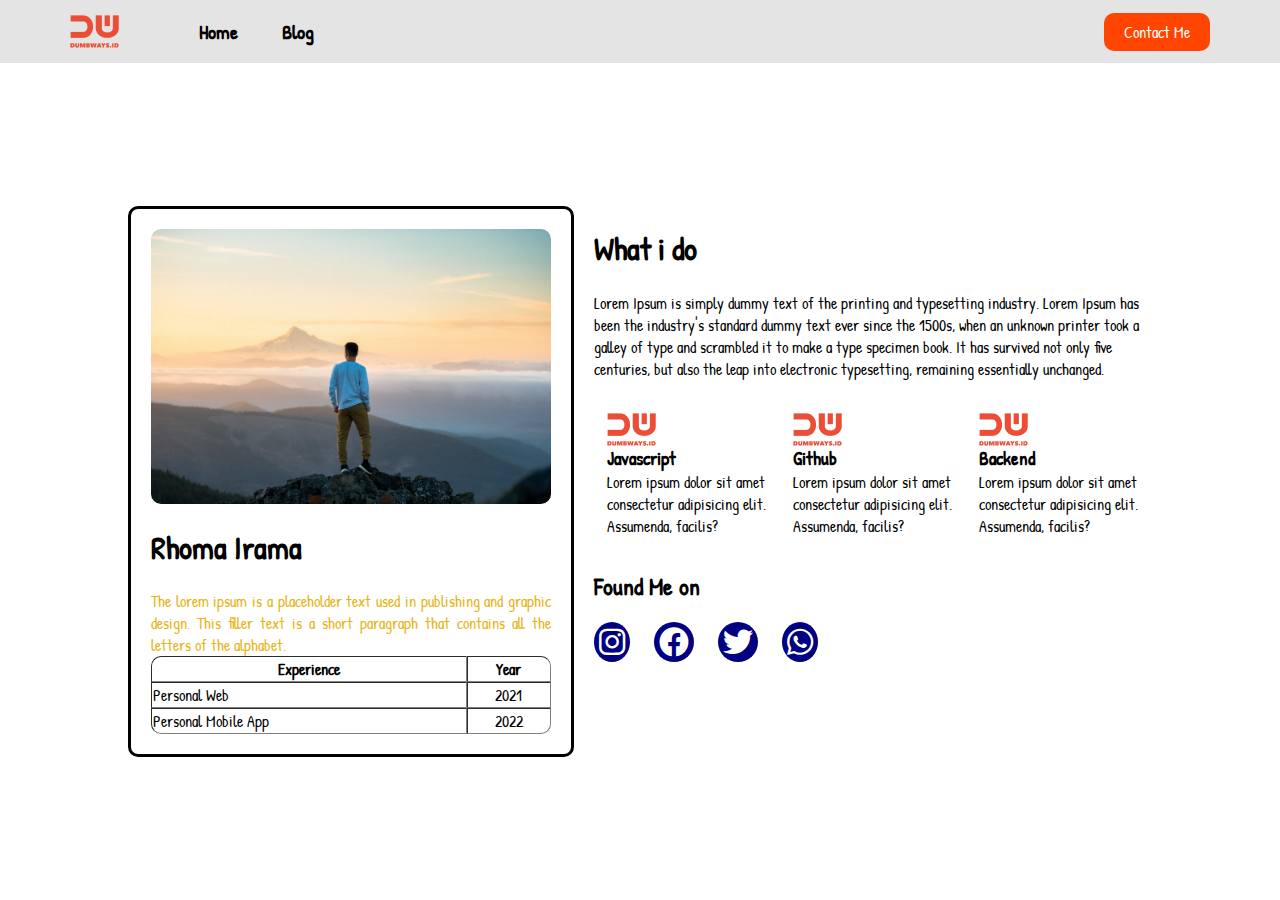
==== commit d9ffcdea: "Day 6" ====
--- a/index.html
+++ b/index.html
@@ -1,101 +1,127 @@
 <html>
-    <head>
-        <title>Personal Web</title>
-        <link rel="stylesheet" href="style.css">
-        <link rel="stylesheet" href="https://cdnjs.cloudflare.com/ajax/libs/font-awesome/6.0.0/css/all.min.css" integrity="sha512-9usAa10IRO0HhonpyAIVpjrylPvoDwiPUiKdWk5t3PyolY1cOd4DSE0Ga+ri4AuTroPR5aQvXU9xC6qOPnzFeg==" crossorigin="anonymous" referrerpolicy="no-referrer" />
-    </head>
-    <body>
+<head>
+    <title>Personal Web</title>
+    <link rel="stylesheet" href="style.css">
+    <link rel="stylesheet" href="https://cdnjs.cloudflare.com/ajax/libs/font-awesome/6.0.0/css/all.min.css" integrity="sha512-9usAa10IRO0HhonpyAIVpjrylPvoDwiPUiKdWk5t3PyolY1cOd4DSE0Ga+ri4AuTroPR5aQvXU9xC6qOPnzFeg==" crossorigin="anonymous" referrerpolicy="no-referrer" />
+</head>
+<body>
 
-        <nav>
+    <!-- NAVBAR -->
+    <nav>
+        <!-- Left -->
+        <div class="left-side">
+            <img src="assets/logo.png">
+
+            <ul>
+                <li><a href="index.html">Home</a></li>
+                <li><a href="blog.html">Blog</a></li>
+            </ul>
+        </div>
+
+        <!-- Right -->
+        <div class="right-side">
+            <a href="contact-me.html">Contact Me</a>
+        </div>
+    </nav>
+    <!-- AKHIR NAVBAR -->
+
+    <!-- CONTENT -->
+    <div class="container-main">
+
+        <div class="container-content">
 
             <div class="left-side">
-                <img src="assets/logo.png">
+                <div
+                style="
+                border: 3px solid black;
+                padding: 20px;
+                width: 400px;
+                border-radius: 10px;
+                "
+            >
+                <img src="assets/image.jpg" style="width: 100%; border-radius: 10px" />
 
-                <ul>
-                    <li><a href="index.html" class="nav-active">Home</a></li>
-                    <li><a href="blog.html">Blog</a></li>
-                </ul>
+                <h1>Rhoma Irama</h1>
+
+                <p style="color: rgb(232, 179, 19); text-align: justify">
+                The lorem ipsum is a placeholder text used in publishing and graphic
+                design. This filler text is a short paragraph that contains all the
+                letters of the alphabet.
+                </p>
+
+                <table
+                border="1"
+                style="width: 100%; border-style: hidden; border-spacing: 0"
+                >
+                <tr>
+                    <th style="border-top-left-radius: 10px">Experience</th>
+                    <th style="border-top-right-radius: 10px">Year</th>
+                </tr>
+                <tr>
+                    <td>Personal Web</td>
+                    <td style="text-align: center">2021</td>
+                </tr>
+                <tr>
+                    <td style="border-bottom-left-radius: 10px">Personal Mobile App</td>
+                    <td style="text-align: center; border-bottom-right-radius: 10px">
+                    2022
+                    </td>
+                </tr>
+                </table>
+                </div>
             </div>
 
             <div class="right-side">
-                <a href="contact.html">Contact Me</a>
-            </div>
 
-        </nav>
+                <h1>What i do</h1>
 
-        <div class="container-main">
+                <p>
+                    Lorem Ipsum is simply dummy text of the printing and typesetting industry. Lorem Ipsum has been the industry's standard dummy text ever since the 1500s, when an unknown printer took a galley of type and scrambled it to make a type specimen book. It has survived not only five centuries, but also the leap into electronic typesetting, remaining essentially unchanged.
+                </p>
 
-            <div class="container-content">
-                <div class="left-side">
-                    <div style="
-                    border: black 3px solid; 
-                    padding: 20px; 
-                    width: 400px; 
-                    box-shadow: 5px 10px 30px #888888;">
+                <div class="container-skill">
 
-                    <img src="assets/image.jpg" style="width: 100%;" />
-                    
-                    <h2>Rhoma Irama</h2>
+                    <div>
+                        <img src="assets/logo.png">
 
-                    <p style="color: rgb(255, 193, 35); text-align: justify">
-                    The lorem ipsum is a placeholder text used in publishing and graphic design. This filler text is a short paragraph that contains all the letters of the alphabet.
-                    </p>
+                        <h3>Javascript</h3>
 
-                    <table border="1" style="width: 100%; border-collapse: collapse;">
-                        <tr>
-                            <th>Experience</th>
-                            <th>Year</th>
-                        </tr>
-                        <tr>
-                            <td style="padding: 5px;">Develop Personal Web</td>
-                            <td style="text-align: center;">2021</td>
-                        </tr>
-                    </table>
+                        <p>Lorem ipsum dolor sit amet consectetur adipisicing elit. Assumenda, facilis?</p>
+                    </div>
+                    <div>
+                        <img src="assets/logo.png">
 
+                        <h3>Github</h3>
+
+                        <p>Lorem ipsum dolor sit amet consectetur adipisicing elit. Assumenda, facilis?</p>
                     </div>
-                </div>
-                <div class="right-side">
+                    <div>
+                        <img src="assets/logo.png">
 
-                    <h1>What I Do</h1>
+                        <h3>Backend</h3>
 
-                    <p>
-                        Lorem ipsum dolor sit amet consectetur adipisicing elit. Dolore delectus quod non sint, vel unde obcaecati quos, possimus soluta inventore facilis quo quibusdam expedita dolorem ut ipsa commodi cumque sapiente.
-                        Lorem ipsum dolor sit amet consectetur adipisicing elit. Dolore delectus quod non sint, vel unde obcaecati quos, possimus soluta inventore facilis quo quibusdam expedita dolorem ut ipsa commodi cumque sapiente.
-                    </p>
-
-
-                    <div class="container-skill">
-                        <div>
-                            <img src="assets/logo.png" alt="">
-                            <h3>Javascript</h3>
-                            <p>Lorem ipsum dolor sit amet consectetur adipisicing elit. Dicta, sit.</p>
-                        </div>
-                        <div>
-                            <img src="assets/logo.png" alt="">
-                            <h3>Github</h3>
-                            <p>Lorem ipsum dolor sit amet consectetur adipisicing elit. Dicta, sit.</p>
-                        </div>
-                        <div>
-                            <img src="assets/logo.png" alt="">
-                            <h3>Frontend</h3>
-                            <p>Lorem ipsum dolor sit amet consectetur adipisicing elit. Dicta, sit.</p>
-                        </div>
-                    </div>
-
-                    <h2>Found Me on</h2>
-
-                    <div class="social-media">
-                        <i class="fa-brands fa-instagram"></i>
-                        <i class="fa-brands fa-facebook"></i>
-                        <i class="fa-brands fa-linkedin"></i>
-                        <i class="fa-brands fa-twitter"></i>
+                        <p>Lorem ipsum dolor sit amet consectetur adipisicing elit. Assumenda, facilis?</p>
                     </div>
 
                 </div>
+
+                <h2>Found Me on</h2>
+
+                <div class="sosial-media">
+                    <i class="fa-brands fa-instagram"></i>
+                    <i class="fa-brands fa-facebook"></i>
+                    <i class="fa-brands fa-twitter"></i>
+                    <i class="fa-brands fa-whatsapp"></i>
+                </div>
+
+
             </div>
 
+        </div>
 
-        </div>
-        
-    </body>
+    </div>
+    <!-- AKHIR CONTENT -->
+
+
+</body>
 </html>--- a/style.css
+++ b/style.css
@@ -1,8 +1,8 @@
-@import url('https://fonts.googleapis.com/css2?family=Nunito+Sans:ital,wght@0,200;0,300;0,400;0,600;0,700;0,800;0,900;1,200;1,300;1,400;1,600;1,700;1,800;1,900&family=Roboto:ital,wght@0,100;0,300;0,400;0,500;0,700;0,900;1,100;1,300;1,400;1,500;1,700;1,900&display=swap');
+@import url('https://fonts.googleapis.com/css2?family=Patrick+Hand&display=swap');
 
 body {
     margin: 0;
-    font-family: 'Roboto', sans-serif;
+    font-family: 'Patrick Hand', cursive;
 }
 
 nav ul {
@@ -11,45 +11,43 @@
 
 nav ul li {
     display: inline;
-    margin-right: 30px;
+    margin-left: 40px;
+
 }
 
 nav ul li a {
-    color: black;
+    color: #000;
     text-decoration: none;
+    font-size: 20px;
+    font-weight: 600;
 }
 
 nav {
     display: flex;
-    background-color: rgb(226, 226, 226);
-    padding-left: 90px;
-    padding-right: 90px;
+    background-color: rgb(228, 228, 228);
     height: 7vh;
 }
 
 nav div {
     display: flex;
+    padding-left: 70px;
+    padding-right: 70px;
+    align-items: center;
 }
 
 nav .left-side {
     flex: 50%;
-    align-items: center;
-}
-
-nav .nav-active {
-    color: #ec4d37;
-    font-weight: 600;
 }
 
 nav .right-side {
     flex: 50%;
-    justify-content: flex-end; 
-    align-items: center;
+    justify-content: flex-end;
+    align-items:center;
 }
 
 nav .right-side a {
     background-color: orangered;
-    color: white;
+    color: #fff;
     text-decoration: none;
     padding: 8px 20px;
     border-radius: 10px;
@@ -63,234 +61,244 @@
 }
 
 .container-content {
+    display: flex;
     width: 80%;
-    display: flex;
 }
 
 .container-content .left-side {
-    flex: 40%;
+    flex: 35%;
 }
 
 .container-content .right-side {
-    flex: 60%;
-}
-
-.container-skill {
-    display: flex;
-}
-
-.container-skill div {
+    flex: 65%;
+    padding-left: 20px;
+}
+
+.container-content .right-side .container-skill {
+    display: flex;
+    margin-top: 20px;
+}
+
+.container-content .right-side .container-skill div {
     padding: 10px;
-    margin: 4px;
+    margin: 3px;
     flex: 1;
 }
 
-.social-media i {
+.container-content .right-side .container-skill h3,p {
+    margin: 0;
+}
+
+
+.container-content .right-side .sosial-media i {
     font-size: 30px;
     margin-right: 20px;
+    color: white;
     background-color: navy;
-    color: white;
+    padding: 5px;
     border-radius: 50%;
-   padding: 5px;
-}
-
+}
+
+#input-email {
+    border: 5px solid gold;
+}
 
 /* BLOG STYLE */
 .blog-form {
-    padding: 50px 0;
-    display: flex;
-    justify-content: center;
-    }
-    
-    .blog-form .form-container {
-    width: 500px;
-    }
-    
-    .blog-form .form-container h1 {
-    text-align: center;
-    margin-bottom: 40px;
-    }
-    
-    .blog-form form label {
-    font-size: 20px;
-    font-weight: 400;
-    }
-    
-    .blog-form form input,
-    textarea,
-    select {
-    width: 100%;
-    font-size: 20px;
-    font-weight: 400;
-    padding: 8px;
-    margin-top: 5px;
-    margin-bottom: 20px;
-    background: #f4f3f3;
-    border: 1px solid #c4c4c4;
-    border-radius: 8px;
-    }
-    
-    .blog-form form textarea {
-    height: 250px;
-    }
-    
-    .blog-form form .input-blog-image-group {
-    font-size: 20px;
-    font-weight: 400;
-    padding: 8px;
-    margin-top: 5px;
-    margin-bottom: 20px;
-    background: #f4f3f3;
-    border: 1px solid #c4c4c4;
-    border-radius: 8px;
-    cursor: pointer;
-    }
-    
-    .blog-form form .input-blog-image-group label p {
-    font-size: 15px;
-    }
-    
-    .blog-form form .input-blog-image-group label {
-    cursor: pointer;
-    display: flex;
-    align-items: center;
-    justify-content: space-between;
-    }
-    
-    .blog-form form .button-group {
-    text-align: right;
-    }
-    
-    .blog-form form button {
-    margin-top: 50px;
-    padding: 8px 20px;
-    font-size: 17px;
-    background: #ec4d37;
-    border-radius: 8px;
-    border: none;
-    color: #fff;
-    cursor: pointer;
-    }
-    
-    .blog hr {
-    border: 1px solid #dbdbdb;
-    width: 80%;
-    margin-right: auto;
-    margin-left: auto;
-    }
-    
-    /* Blog list */
-    .blog .blog-list {
-    margin-top: 80px;
-    margin-bottom: 80px;
-    display: flex;
-    align-items: center;
-    flex-direction: column;
-    }
-    
-    .blog .blog-list .blog-list-item {
-    width: 80%;
-    padding: 15px;
-    margin-bottom: 20px;
-    border: 2px solid #dbdbdb;
-    border-radius: 8px;
-    display: flex;
-    }
-    
-    .blog .blog-list .blog-list-item .blog-image {
-    flex: 1;
-    }
-    
-    .blog .blog-list .blog-list-item .blog-image img {
-    width: 100%;
-    height: 300px;
-    object-fit: cover;
-    }
-    
-    .blog .blog-list .blog-list-item .blog-content {
-    padding-left: 20px;
-    flex: 2;
-    }
-    
-    .blog .blog-list .btn-group {
-    text-align: right;
-    margin-bottom: 20px;
-    }
-    
-    .blog .blog-list .btn-group .btn-edit {
-    padding: 5px 10px;
-    border: 0;
-    border-radius: 4px;
-    background: #dbdbdb;
-    text-decoration: none;
-    color: black;
-    }
-    
-    .blog .blog-list .btn-group .btn-post {
-    padding: 5px 10px;
-    border: 0;
-    border-radius: 4px;
-    background: #ec4d37;
-    color: #fff;
-    text-decoration: none;
-    color: white;
-    }
-    
-    .blog .blog-list h1 a {
-    text-decoration: none;
-    color: #000000;
-    }
-    
-    .blog .blog-list .detail-blog-content {
-    font-weight: 300;
-    font-size: 12px;
-    line-height: 20px;
-    }
-    
-    .blog .blog-list .blog-list-item p {
-    margin-top: 20px;
-    font-weight: normal;
-    font-size: 14px;
-    line-height: 20px;
-    text-align: justify;
-    }
-    
-    /* Blog Detail */
-    .blog-detail {
-    display: flex;
-    justify-content: center;
-    }
-    
-    .blog-detail-container {
-    width: 80%;
-    margin: 40px 0;
-    }
-    
-    .blog-detail-container img {
-    width: 100%;
-    }
-    
-    .blog-detail-container h1 {
-    font-style: normal;
-    font-weight: 800;
-    font-size: 44px;
-    line-height: 120%;
-    margin-bottom: 15px;
-    }
-    
-    .blog-detail-container .author {
-    font-weight: 100;
-    font-size: 20px;
-    line-height: 120%;
-    margin-bottom: 20px;
-    }
-    
-    .blog-detail-container p {
-    margin-top: 40px;
-    font-style: normal;
-    font-weight: normal;
-    font-size: 24px;
-    line-height: 140%;
-    text-align: justify;
-    }
-      +padding: 50px 0;
+display: flex;
+justify-content: center;
+}
+
+.blog-form .form-container {
+width: 500px;
+}
+
+.blog-form .form-container h1 {
+text-align: center;
+margin-bottom: 40px;
+}
+
+.blog-form form label {
+font-size: 20px;
+font-weight: 400;
+}
+
+.blog-form form input,
+textarea,
+select {
+width: 100%;
+font-size: 20px;
+font-weight: 400;
+padding: 8px;
+margin-top: 5px;
+margin-bottom: 20px;
+background: #f4f3f3;
+border: 1px solid #c4c4c4;
+border-radius: 8px;
+}
+
+.blog-form form textarea {
+height: 250px;
+}
+
+.blog-form form .input-blog-image-group {
+font-size: 20px;
+font-weight: 400;
+padding: 8px;
+margin-top: 5px;
+margin-bottom: 20px;
+background: #f4f3f3;
+border: 1px solid #c4c4c4;
+border-radius: 8px;
+cursor: pointer;
+}
+
+.blog-form form .input-blog-image-group label p {
+font-size: 15px;
+}
+
+.blog-form form .input-blog-image-group label {
+cursor: pointer;
+display: flex;
+align-items: center;
+justify-content: space-between;
+}
+
+.blog-form form .button-group {
+text-align: right;
+}
+
+.blog-form form button {
+margin-top: 50px;
+padding: 8px 20px;
+font-size: 17px;
+background: #ec4d37;
+border-radius: 8px;
+border: none;
+color: #fff;
+cursor: pointer;
+}
+
+.blog hr {
+border: 1px solid #dbdbdb;
+width: 80%;
+margin-right: auto;
+margin-left: auto;
+}
+
+/* Blog list */
+.blog .blog-list {
+margin-top: 80px;
+margin-bottom: 80px;
+display: flex;
+align-items: center;
+flex-direction: column;
+}
+
+.blog .blog-list .blog-list-item {
+width: 80%;
+padding: 15px;
+margin-bottom: 20px;
+border: 2px solid #dbdbdb;
+border-radius: 8px;
+display: flex;
+}
+
+.blog .blog-list .blog-list-item .blog-image {
+flex: 1;
+}
+
+.blog .blog-list .blog-list-item .blog-image img {
+width: 100%;
+height: 300px;
+object-fit: cover;
+}
+
+.blog .blog-list .blog-list-item .blog-content {
+padding-left: 20px;
+flex: 2;
+}
+
+.blog .blog-list .btn-group {
+text-align: right;
+margin-bottom: 20px;
+}
+
+.blog .blog-list .btn-group .btn-edit {
+padding: 5px 10px;
+border: 0;
+border-radius: 4px;
+background: #dbdbdb;
+text-decoration: none;
+color: black;
+}
+
+.blog .blog-list .btn-group .btn-post {
+padding: 5px 10px;
+border: 0;
+border-radius: 4px;
+background: #ec4d37;
+color: #fff;
+text-decoration: none;
+color: white;
+}
+
+.blog .blog-list h1 a {
+text-decoration: none;
+color: #000000;
+}
+
+.blog .blog-list .detail-blog-content {
+font-weight: 300;
+font-size: 12px;
+line-height: 20px;
+}
+
+.blog .blog-list .blog-list-item p {
+margin-top: 20px;
+font-weight: normal;
+font-size: 14px;
+line-height: 20px;
+text-align: justify;
+}
+
+/* Blog Detail */
+.blog-detail {
+display: flex;
+justify-content: center;
+}
+
+.blog-detail-container {
+width: 80%;
+margin: 40px 0;
+}
+
+.blog-detail-container img {
+width: 100%;
+}
+
+.blog-detail-container h1 {
+font-style: normal;
+font-weight: 800;
+font-size: 44px;
+line-height: 120%;
+margin-bottom: 15px;
+}
+
+.blog-detail-container .author {
+font-weight: 100;
+font-size: 20px;
+line-height: 120%;
+margin-bottom: 20px;
+}
+
+.blog-detail-container p {
+margin-top: 40px;
+font-style: normal;
+font-weight: normal;
+font-size: 24px;
+line-height: 140%;
+text-align: justify;
+}
+  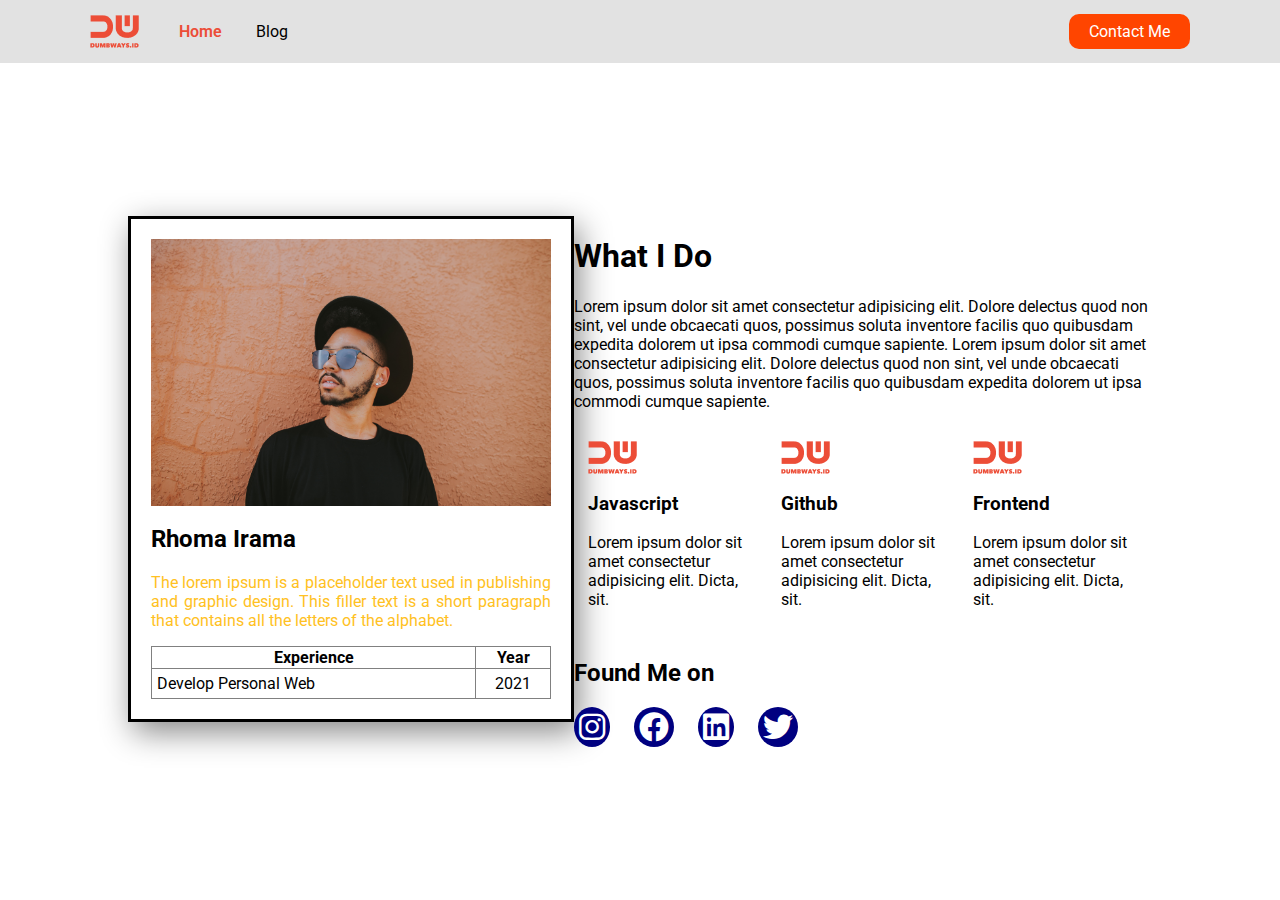
==== commit af377b7e: "Day 6" ====
--- a/index.html
+++ b/index.html
@@ -1,127 +1,101 @@
 <html>
-<head>
-    <title>Personal Web</title>
-    <link rel="stylesheet" href="style.css">
-    <link rel="stylesheet" href="https://cdnjs.cloudflare.com/ajax/libs/font-awesome/6.0.0/css/all.min.css" integrity="sha512-9usAa10IRO0HhonpyAIVpjrylPvoDwiPUiKdWk5t3PyolY1cOd4DSE0Ga+ri4AuTroPR5aQvXU9xC6qOPnzFeg==" crossorigin="anonymous" referrerpolicy="no-referrer" />
-</head>
-<body>
+    <head>
+        <title>Personal Web</title>
+        <link rel="stylesheet" href="style.css">
+        <link rel="stylesheet" href="https://cdnjs.cloudflare.com/ajax/libs/font-awesome/6.0.0/css/all.min.css" integrity="sha512-9usAa10IRO0HhonpyAIVpjrylPvoDwiPUiKdWk5t3PyolY1cOd4DSE0Ga+ri4AuTroPR5aQvXU9xC6qOPnzFeg==" crossorigin="anonymous" referrerpolicy="no-referrer" />
+    </head>
+    <body>
 
-    <!-- NAVBAR -->
-    <nav>
-        <!-- Left -->
-        <div class="left-side">
-            <img src="assets/logo.png">
-
-            <ul>
-                <li><a href="index.html">Home</a></li>
-                <li><a href="blog.html">Blog</a></li>
-            </ul>
-        </div>
-
-        <!-- Right -->
-        <div class="right-side">
-            <a href="contact-me.html">Contact Me</a>
-        </div>
-    </nav>
-    <!-- AKHIR NAVBAR -->
-
-    <!-- CONTENT -->
-    <div class="container-main">
-
-        <div class="container-content">
+        <nav>
 
             <div class="left-side">
-                <div
-                style="
-                border: 3px solid black;
-                padding: 20px;
-                width: 400px;
-                border-radius: 10px;
-                "
-            >
-                <img src="assets/image.jpg" style="width: 100%; border-radius: 10px" />
+                <img src="assets/logo.png">
 
-                <h1>Rhoma Irama</h1>
+                <ul>
+                    <li><a href="index.html" class="nav-active">Home</a></li>
+                    <li><a href="blog.html">Blog</a></li>
+                </ul>
+            </div>
 
-                <p style="color: rgb(232, 179, 19); text-align: justify">
-                The lorem ipsum is a placeholder text used in publishing and graphic
-                design. This filler text is a short paragraph that contains all the
-                letters of the alphabet.
-                </p>
+            <div class="right-side">
+                <a href="contact.html">Contact Me</a>
+            </div>
 
-                <table
-                border="1"
-                style="width: 100%; border-style: hidden; border-spacing: 0"
-                >
-                <tr>
-                    <th style="border-top-left-radius: 10px">Experience</th>
-                    <th style="border-top-right-radius: 10px">Year</th>
-                </tr>
-                <tr>
-                    <td>Personal Web</td>
-                    <td style="text-align: center">2021</td>
-                </tr>
-                <tr>
-                    <td style="border-bottom-left-radius: 10px">Personal Mobile App</td>
-                    <td style="text-align: center; border-bottom-right-radius: 10px">
-                    2022
-                    </td>
-                </tr>
-                </table>
+        </nav>
+
+        <div class="container-main">
+
+            <div class="container-content">
+                <div class="left-side">
+                    <div style="
+                    border: black 3px solid; 
+                    padding: 20px; 
+                    width: 400px; 
+                    box-shadow: 5px 10px 30px #888888;">
+
+                    <img src="assets/image.jpg" style="width: 100%;" />
+                    
+                    <h2>Rhoma Irama</h2>
+
+                    <p style="color: rgb(255, 193, 35); text-align: justify">
+                    The lorem ipsum is a placeholder text used in publishing and graphic design. This filler text is a short paragraph that contains all the letters of the alphabet.
+                    </p>
+
+                    <table border="1" style="width: 100%; border-collapse: collapse;">
+                        <tr>
+                            <th>Experience</th>
+                            <th>Year</th>
+                        </tr>
+                        <tr>
+                            <td style="padding: 5px;">Develop Personal Web</td>
+                            <td style="text-align: center;">2021</td>
+                        </tr>
+                    </table>
+
+                    </div>
+                </div>
+                <div class="right-side">
+
+                    <h1>What I Do</h1>
+
+                    <p>
+                        Lorem ipsum dolor sit amet consectetur adipisicing elit. Dolore delectus quod non sint, vel unde obcaecati quos, possimus soluta inventore facilis quo quibusdam expedita dolorem ut ipsa commodi cumque sapiente.
+                        Lorem ipsum dolor sit amet consectetur adipisicing elit. Dolore delectus quod non sint, vel unde obcaecati quos, possimus soluta inventore facilis quo quibusdam expedita dolorem ut ipsa commodi cumque sapiente.
+                    </p>
+
+
+                    <div class="container-skill">
+                        <div>
+                            <img src="assets/logo.png" alt="">
+                            <h3>Javascript</h3>
+                            <p>Lorem ipsum dolor sit amet consectetur adipisicing elit. Dicta, sit.</p>
+                        </div>
+                        <div>
+                            <img src="assets/logo.png" alt="">
+                            <h3>Github</h3>
+                            <p>Lorem ipsum dolor sit amet consectetur adipisicing elit. Dicta, sit.</p>
+                        </div>
+                        <div>
+                            <img src="assets/logo.png" alt="">
+                            <h3>Frontend</h3>
+                            <p>Lorem ipsum dolor sit amet consectetur adipisicing elit. Dicta, sit.</p>
+                        </div>
+                    </div>
+
+                    <h2>Found Me on</h2>
+
+                    <div class="social-media">
+                        <i class="fa-brands fa-instagram"></i>
+                        <i class="fa-brands fa-facebook"></i>
+                        <i class="fa-brands fa-linkedin"></i>
+                        <i class="fa-brands fa-twitter"></i>
+                    </div>
+
                 </div>
             </div>
 
-            <div class="right-side">
-
-                <h1>What i do</h1>
-
-                <p>
-                    Lorem Ipsum is simply dummy text of the printing and typesetting industry. Lorem Ipsum has been the industry's standard dummy text ever since the 1500s, when an unknown printer took a galley of type and scrambled it to make a type specimen book. It has survived not only five centuries, but also the leap into electronic typesetting, remaining essentially unchanged.
-                </p>
-
-                <div class="container-skill">
-
-                    <div>
-                        <img src="assets/logo.png">
-
-                        <h3>Javascript</h3>
-
-                        <p>Lorem ipsum dolor sit amet consectetur adipisicing elit. Assumenda, facilis?</p>
-                    </div>
-                    <div>
-                        <img src="assets/logo.png">
-
-                        <h3>Github</h3>
-
-                        <p>Lorem ipsum dolor sit amet consectetur adipisicing elit. Assumenda, facilis?</p>
-                    </div>
-                    <div>
-                        <img src="assets/logo.png">
-
-                        <h3>Backend</h3>
-
-                        <p>Lorem ipsum dolor sit amet consectetur adipisicing elit. Assumenda, facilis?</p>
-                    </div>
-
-                </div>
-
-                <h2>Found Me on</h2>
-
-                <div class="sosial-media">
-                    <i class="fa-brands fa-instagram"></i>
-                    <i class="fa-brands fa-facebook"></i>
-                    <i class="fa-brands fa-twitter"></i>
-                    <i class="fa-brands fa-whatsapp"></i>
-                </div>
-
-
-            </div>
 
         </div>
-
-    </div>
-    <!-- AKHIR CONTENT -->
-
-
-</body>
+        
+    </body>
 </html>--- a/style.css
+++ b/style.css
@@ -1,8 +1,8 @@
-@import url('https://fonts.googleapis.com/css2?family=Patrick+Hand&display=swap');
+@import url('https://fonts.googleapis.com/css2?family=Nunito+Sans:ital,wght@0,200;0,300;0,400;0,600;0,700;0,800;0,900;1,200;1,300;1,400;1,600;1,700;1,800;1,900&family=Roboto:ital,wght@0,100;0,300;0,400;0,500;0,700;0,900;1,100;1,300;1,400;1,500;1,700;1,900&display=swap');
 
 body {
     margin: 0;
-    font-family: 'Patrick Hand', cursive;
+    font-family: 'Roboto', sans-serif;
 }
 
 nav ul {
@@ -11,43 +11,45 @@
 
 nav ul li {
     display: inline;
-    margin-left: 40px;
-
+    margin-right: 30px;
 }
 
 nav ul li a {
-    color: #000;
-    text-decoration: none;
-    font-size: 20px;
-    font-weight: 600;
+    color: black;
+    text-decoration: none;
 }
 
 nav {
     display: flex;
-    background-color: rgb(228, 228, 228);
+    background-color: rgb(226, 226, 226);
+    padding-left: 90px;
+    padding-right: 90px;
     height: 7vh;
 }
 
 nav div {
     display: flex;
-    padding-left: 70px;
-    padding-right: 70px;
-    align-items: center;
 }
 
 nav .left-side {
     flex: 50%;
+    align-items: center;
+}
+
+nav .nav-active {
+    color: #ec4d37;
+    font-weight: 600;
 }
 
 nav .right-side {
     flex: 50%;
-    justify-content: flex-end;
-    align-items:center;
+    justify-content: flex-end; 
+    align-items: center;
 }
 
 nav .right-side a {
     background-color: orangered;
-    color: #fff;
+    color: white;
     text-decoration: none;
     padding: 8px 20px;
     border-radius: 10px;
@@ -61,244 +63,234 @@
 }
 
 .container-content {
-    display: flex;
-    width: 80%;
+    width: 80%;
+    display: flex;
 }
 
 .container-content .left-side {
-    flex: 35%;
+    flex: 40%;
 }
 
 .container-content .right-side {
-    flex: 65%;
-    padding-left: 20px;
-}
-
-.container-content .right-side .container-skill {
-    display: flex;
-    margin-top: 20px;
-}
-
-.container-content .right-side .container-skill div {
+    flex: 60%;
+}
+
+.container-skill {
+    display: flex;
+}
+
+.container-skill div {
     padding: 10px;
-    margin: 3px;
+    margin: 4px;
     flex: 1;
 }
 
-.container-content .right-side .container-skill h3,p {
-    margin: 0;
-}
-
-
-.container-content .right-side .sosial-media i {
+.social-media i {
     font-size: 30px;
     margin-right: 20px;
+    background-color: navy;
     color: white;
-    background-color: navy;
-    padding: 5px;
     border-radius: 50%;
-}
-
-#input-email {
-    border: 5px solid gold;
-}
+   padding: 5px;
+}
+
 
 /* BLOG STYLE */
 .blog-form {
-padding: 50px 0;
-display: flex;
-justify-content: center;
-}
-
-.blog-form .form-container {
-width: 500px;
-}
-
-.blog-form .form-container h1 {
-text-align: center;
-margin-bottom: 40px;
-}
-
-.blog-form form label {
-font-size: 20px;
-font-weight: 400;
-}
-
-.blog-form form input,
-textarea,
-select {
-width: 100%;
-font-size: 20px;
-font-weight: 400;
-padding: 8px;
-margin-top: 5px;
-margin-bottom: 20px;
-background: #f4f3f3;
-border: 1px solid #c4c4c4;
-border-radius: 8px;
-}
-
-.blog-form form textarea {
-height: 250px;
-}
-
-.blog-form form .input-blog-image-group {
-font-size: 20px;
-font-weight: 400;
-padding: 8px;
-margin-top: 5px;
-margin-bottom: 20px;
-background: #f4f3f3;
-border: 1px solid #c4c4c4;
-border-radius: 8px;
-cursor: pointer;
-}
-
-.blog-form form .input-blog-image-group label p {
-font-size: 15px;
-}
-
-.blog-form form .input-blog-image-group label {
-cursor: pointer;
-display: flex;
-align-items: center;
-justify-content: space-between;
-}
-
-.blog-form form .button-group {
-text-align: right;
-}
-
-.blog-form form button {
-margin-top: 50px;
-padding: 8px 20px;
-font-size: 17px;
-background: #ec4d37;
-border-radius: 8px;
-border: none;
-color: #fff;
-cursor: pointer;
-}
-
-.blog hr {
-border: 1px solid #dbdbdb;
-width: 80%;
-margin-right: auto;
-margin-left: auto;
-}
-
-/* Blog list */
-.blog .blog-list {
-margin-top: 80px;
-margin-bottom: 80px;
-display: flex;
-align-items: center;
-flex-direction: column;
-}
-
-.blog .blog-list .blog-list-item {
-width: 80%;
-padding: 15px;
-margin-bottom: 20px;
-border: 2px solid #dbdbdb;
-border-radius: 8px;
-display: flex;
-}
-
-.blog .blog-list .blog-list-item .blog-image {
-flex: 1;
-}
-
-.blog .blog-list .blog-list-item .blog-image img {
-width: 100%;
-height: 300px;
-object-fit: cover;
-}
-
-.blog .blog-list .blog-list-item .blog-content {
-padding-left: 20px;
-flex: 2;
-}
-
-.blog .blog-list .btn-group {
-text-align: right;
-margin-bottom: 20px;
-}
-
-.blog .blog-list .btn-group .btn-edit {
-padding: 5px 10px;
-border: 0;
-border-radius: 4px;
-background: #dbdbdb;
-text-decoration: none;
-color: black;
-}
-
-.blog .blog-list .btn-group .btn-post {
-padding: 5px 10px;
-border: 0;
-border-radius: 4px;
-background: #ec4d37;
-color: #fff;
-text-decoration: none;
-color: white;
-}
-
-.blog .blog-list h1 a {
-text-decoration: none;
-color: #000000;
-}
-
-.blog .blog-list .detail-blog-content {
-font-weight: 300;
-font-size: 12px;
-line-height: 20px;
-}
-
-.blog .blog-list .blog-list-item p {
-margin-top: 20px;
-font-weight: normal;
-font-size: 14px;
-line-height: 20px;
-text-align: justify;
-}
-
-/* Blog Detail */
-.blog-detail {
-display: flex;
-justify-content: center;
-}
-
-.blog-detail-container {
-width: 80%;
-margin: 40px 0;
-}
-
-.blog-detail-container img {
-width: 100%;
-}
-
-.blog-detail-container h1 {
-font-style: normal;
-font-weight: 800;
-font-size: 44px;
-line-height: 120%;
-margin-bottom: 15px;
-}
-
-.blog-detail-container .author {
-font-weight: 100;
-font-size: 20px;
-line-height: 120%;
-margin-bottom: 20px;
-}
-
-.blog-detail-container p {
-margin-top: 40px;
-font-style: normal;
-font-weight: normal;
-font-size: 24px;
-line-height: 140%;
-text-align: justify;
-}
-  +    padding: 50px 0;
+    display: flex;
+    justify-content: center;
+    }
+    
+    .blog-form .form-container {
+    width: 500px;
+    }
+    
+    .blog-form .form-container h1 {
+    text-align: center;
+    margin-bottom: 40px;
+    }
+    
+    .blog-form form label {
+    font-size: 20px;
+    font-weight: 400;
+    }
+    
+    .blog-form form input,
+    textarea,
+    select {
+    width: 100%;
+    font-size: 20px;
+    font-weight: 400;
+    padding: 8px;
+    margin-top: 5px;
+    margin-bottom: 20px;
+    background: #f4f3f3;
+    border: 1px solid #c4c4c4;
+    border-radius: 8px;
+    }
+    
+    .blog-form form textarea {
+    height: 250px;
+    }
+    
+    .blog-form form .input-blog-image-group {
+    font-size: 20px;
+    font-weight: 400;
+    padding: 8px;
+    margin-top: 5px;
+    margin-bottom: 20px;
+    background: #f4f3f3;
+    border: 1px solid #c4c4c4;
+    border-radius: 8px;
+    cursor: pointer;
+    }
+    
+    .blog-form form .input-blog-image-group label p {
+    font-size: 15px;
+    }
+    
+    .blog-form form .input-blog-image-group label {
+    cursor: pointer;
+    display: flex;
+    align-items: center;
+    justify-content: space-between;
+    }
+    
+    .blog-form form .button-group {
+    text-align: right;
+    }
+    
+    .blog-form form button {
+    margin-top: 50px;
+    padding: 8px 20px;
+    font-size: 17px;
+    background: #ec4d37;
+    border-radius: 8px;
+    border: none;
+    color: #fff;
+    cursor: pointer;
+    }
+    
+    .blog hr {
+    border: 1px solid #dbdbdb;
+    width: 80%;
+    margin-right: auto;
+    margin-left: auto;
+    }
+    
+    /* Blog list */
+    .blog .blog-list {
+    margin-top: 80px;
+    margin-bottom: 80px;
+    display: flex;
+    align-items: center;
+    flex-direction: column;
+    }
+    
+    .blog .blog-list .blog-list-item {
+    width: 80%;
+    padding: 15px;
+    margin-bottom: 20px;
+    border: 2px solid #dbdbdb;
+    border-radius: 8px;
+    display: flex;
+    }
+    
+    .blog .blog-list .blog-list-item .blog-image {
+    flex: 1;
+    }
+    
+    .blog .blog-list .blog-list-item .blog-image img {
+    width: 100%;
+    height: 300px;
+    object-fit: cover;
+    }
+    
+    .blog .blog-list .blog-list-item .blog-content {
+    padding-left: 20px;
+    flex: 2;
+    }
+    
+    .blog .blog-list .btn-group {
+    text-align: right;
+    margin-bottom: 20px;
+    }
+    
+    .blog .blog-list .btn-group .btn-edit {
+    padding: 5px 10px;
+    border: 0;
+    border-radius: 4px;
+    background: #dbdbdb;
+    text-decoration: none;
+    color: black;
+    }
+    
+    .blog .blog-list .btn-group .btn-post {
+    padding: 5px 10px;
+    border: 0;
+    border-radius: 4px;
+    background: #ec4d37;
+    color: #fff;
+    text-decoration: none;
+    color: white;
+    }
+    
+    .blog .blog-list h1 a {
+    text-decoration: none;
+    color: #000000;
+    }
+    
+    .blog .blog-list .detail-blog-content {
+    font-weight: 300;
+    font-size: 12px;
+    line-height: 20px;
+    }
+    
+    .blog .blog-list .blog-list-item p {
+    margin-top: 20px;
+    font-weight: normal;
+    font-size: 14px;
+    line-height: 20px;
+    text-align: justify;
+    }
+    
+    /* Blog Detail */
+    .blog-detail {
+    display: flex;
+    justify-content: center;
+    }
+    
+    .blog-detail-container {
+    width: 80%;
+    margin: 40px 0;
+    }
+    
+    .blog-detail-container img {
+    width: 100%;
+    }
+    
+    .blog-detail-container h1 {
+    font-style: normal;
+    font-weight: 800;
+    font-size: 44px;
+    line-height: 120%;
+    margin-bottom: 15px;
+    }
+    
+    .blog-detail-container .author {
+    font-weight: 100;
+    font-size: 20px;
+    line-height: 120%;
+    margin-bottom: 20px;
+    }
+    
+    .blog-detail-container p {
+    margin-top: 40px;
+    font-style: normal;
+    font-weight: normal;
+    font-size: 24px;
+    line-height: 140%;
+    text-align: justify;
+    }
+      